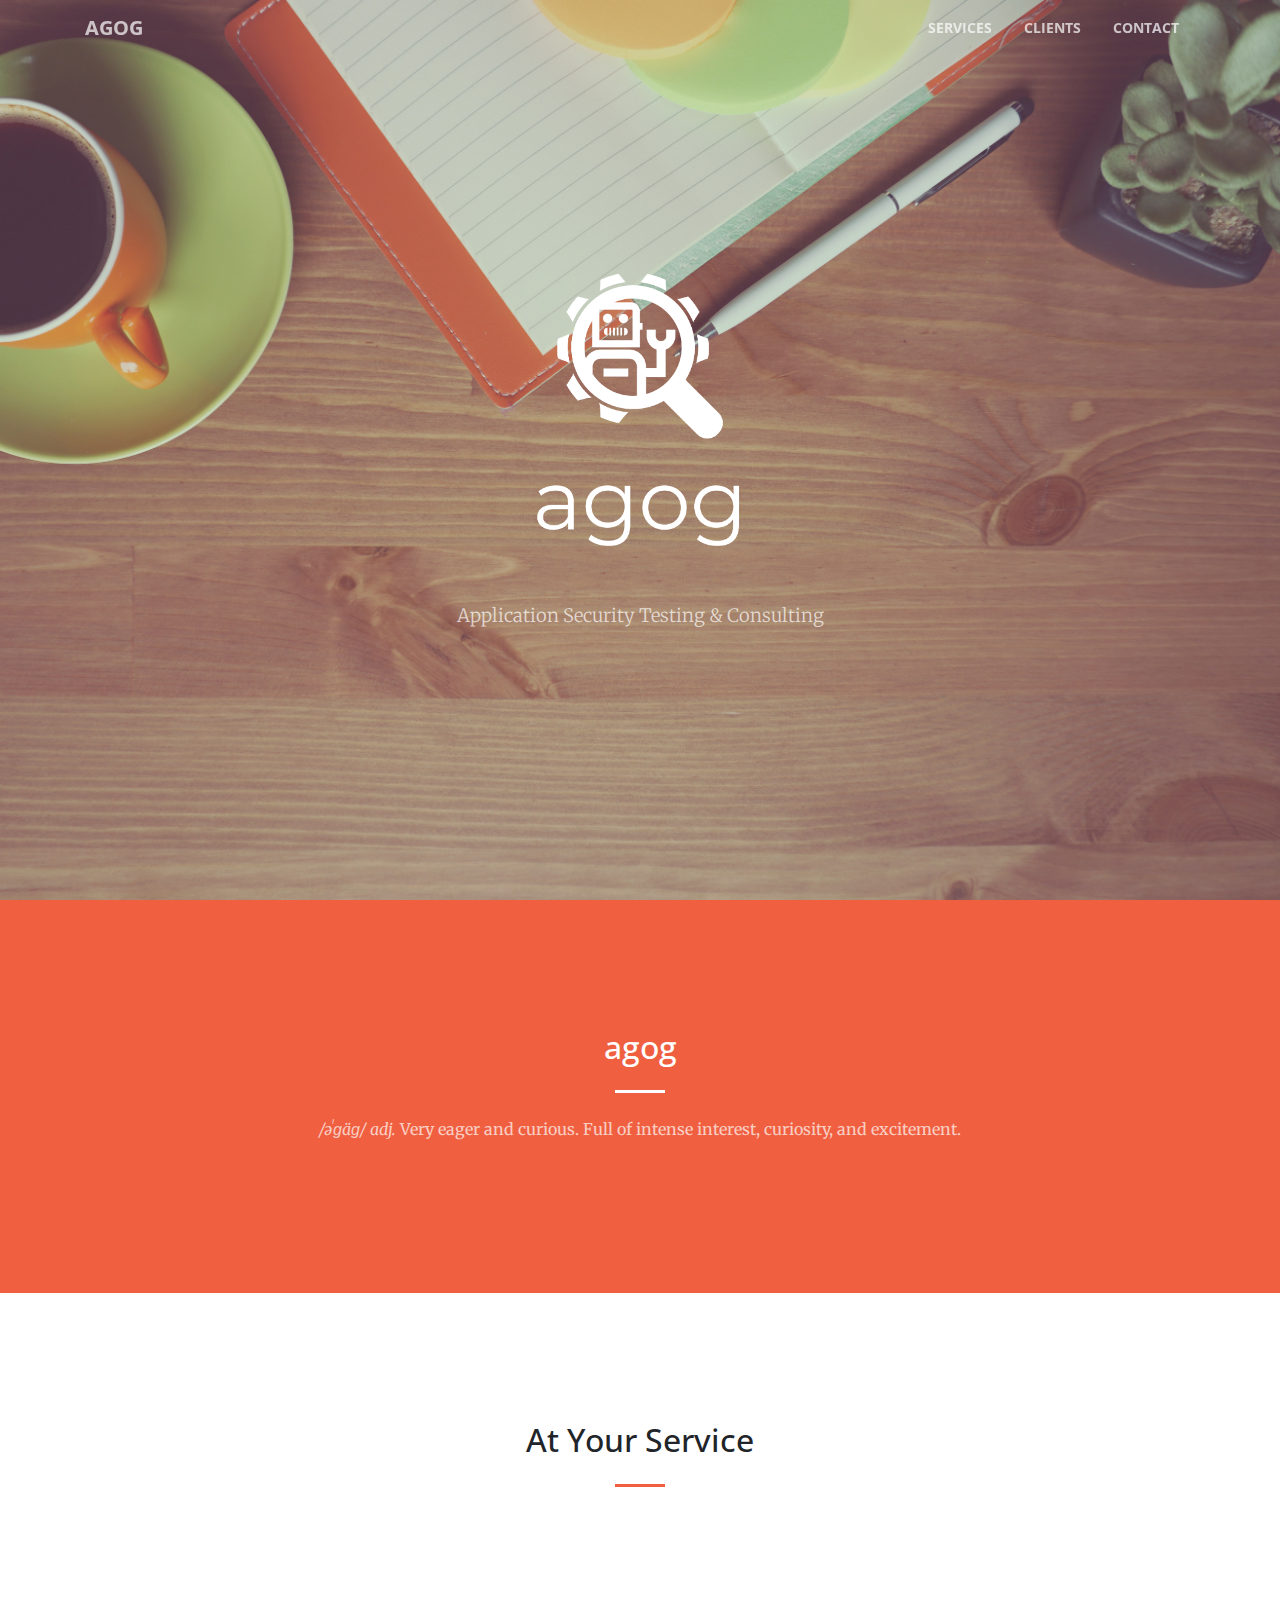
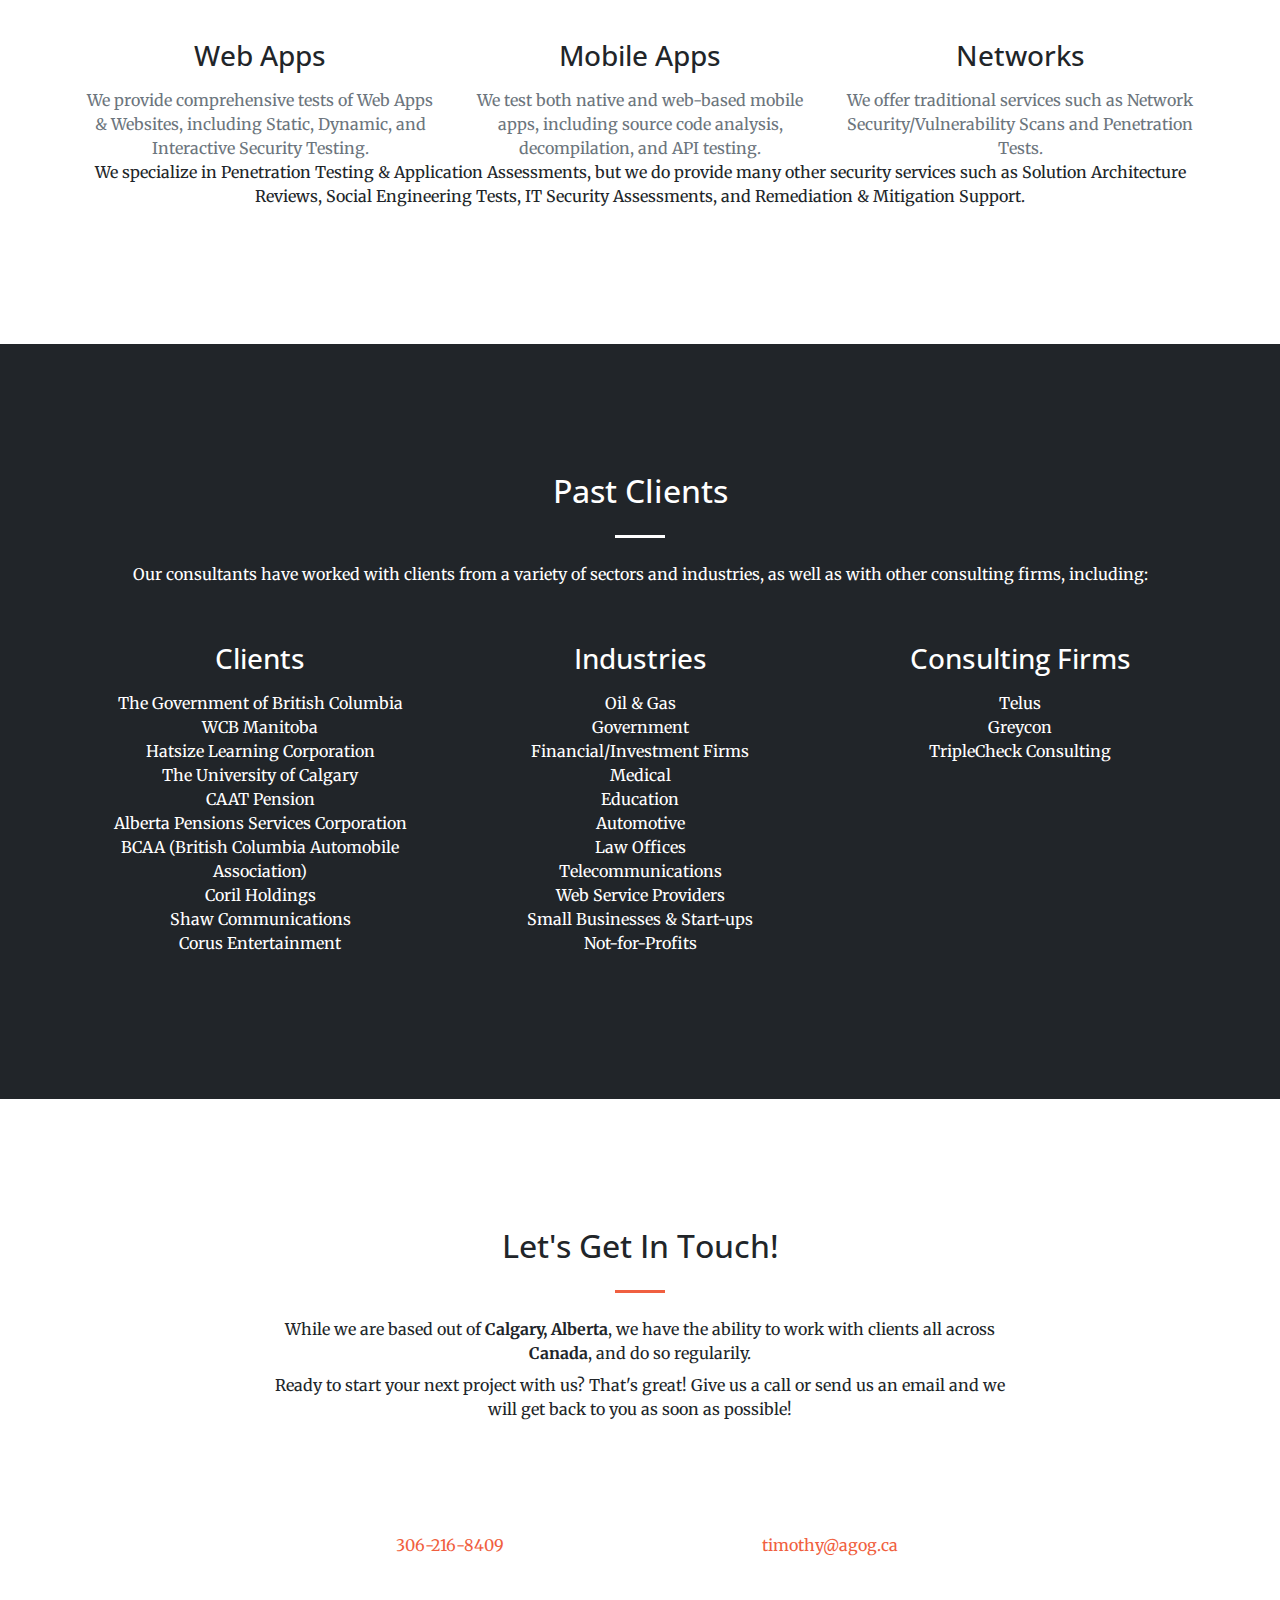
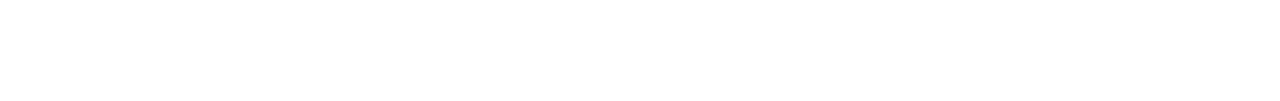
==== index.html @ 4bea2b8f "Update index.html" ====
<!DOCTYPE html>
<html lang="en">
  <head>
    <meta charset="utf-8">
    <meta name="viewport" content="width=device-width, initial-scale=1, shrink-to-fit=no">
    <meta name="description" content="agog - Security Testing & Consulting">
    <meta name="author" content="Timothy Watkins">
    <meta name="google-site-verification" content="BUBX3Mx7G_dtUzb-kzT_uL3wDgeRuoQn__0P6_VMaAI" />

    <link rel="alternate" href="http://www.agog.ca/" hreflang="en" />
	  
    <title>agog - Security Testing & Consulting</title>

    <!-- Bootstrap core CSS -->
    <link href="vendor/bootstrap/css/bootstrap.min.css" rel="stylesheet">

    <!-- Custom fonts for this template -->
    <link href="vendor/font-awesome/css/font-awesome.min.css" rel="stylesheet" type="text/css">
    <link href='https://fonts.googleapis.com/css?family=Open+Sans:300italic,400italic,600italic,700italic,800italic,400,300,600,700,800' rel='stylesheet' type='text/css'>
    <link href='https://fonts.googleapis.com/css?family=Merriweather:400,300,300italic,400italic,700,700italic,900,900italic' rel='stylesheet' type='text/css'>

    <!-- Plugin CSS -->
    <link href="vendor/magnific-popup/magnific-popup.css" rel="stylesheet">

    <!-- Custom styles for this template -->
    <link href="css/creative.min.css" rel="stylesheet">
  </head>

  <body id="page-top">
    <!-- Navigation -->
    <nav class="navbar navbar-expand-lg navbar-light fixed-top" id="mainNav">
      <div class="container">
        <a class="navbar-brand js-scroll-trigger" href="#page-top">agog</a>
        <button class="navbar-toggler navbar-toggler-right" type="button" data-toggle="collapse" data-target="#navbarResponsive" aria-controls="navbarResponsive" aria-expanded="false" aria-label="Toggle navigation">
          <span class="navbar-toggler-icon"></span>
        </button>
        <div class="collapse navbar-collapse" id="navbarResponsive">
          <ul class="navbar-nav ml-auto">
            <li class="nav-item">
              <a class="nav-link js-scroll-trigger" href="#services">Services</a>
            </li>
			<li class="nav-item">
              <a class="nav-link js-scroll-trigger" href="#clients">Clients</a>
            </li>
            <li class="nav-item">
              <a class="nav-link js-scroll-trigger" href="#contact">Contact</a>
            </li>
            <!--<li class="nav-item">
              <a class="nav-link js-scroll-trigger" href="clients.html">Clients</a>
            </li>
            <li class="nav-item">
              <a class="nav-link js-scroll-trigger" href="about.html">About Us</a>
            </li>
			<li class="nav-item">
              <a class="nav-link js-scroll-trigger" href="/blog">Blog</a>
            </li>-->
          </ul>
        </div>
      </div>
    </nav>

	<!-- Masthead -->
    <header class="masthead text-center text-white d-flex">
      <div class="container my-auto">
		<div class="row">
			<img class="logo" src="img/agog-logo-white.png" alt="logo"/>
		</div>
        <div class="row">
          <!--<div class="col-lg-10 mx-auto">
			<h1>
              <strong>agog</strong>
            </h1>
            <hr>
          </div>-->
          <div class="col-lg-8 mx-auto">
            <p class="text-faded mb-5">Application Security Testing & Consulting</p>
          </div>
        </div>
      </div>
    </header>

    <section class="bg-primary" id="what-we-are">
      <div class="container">
        <div class="row">
          <div class="col-lg-8 mx-auto text-center">
            <h2 class="section-heading text-white">agog</h2>
            <hr class="light my-4">
            <p class="text-faded mb-4"><span style="font-style: italic;">/&#x259;&#x2C8;&#x261;&#xE4;&#x261;/ adj.</span> Very eager and curious. Full of intense interest, curiosity, and excitement.</p>
          </div>
        </div>
      </div>
    </section>
	
	<!-- Services -->
    <section id="services">
      <div class="container">
        <div class="row">
          <div class="col-lg-12 text-center">
            <h2 class="section-heading">At Your Service</h2>
            <hr class="my-4">
          </div>
        </div>
      </div>
      <div class="container">
        <div class="row">
          <div class="col-lg-4 col-md-6 text-center">
            <div class="service-box mt-5 mx-auto">
              <i class="fa fa-4x fa-desktop text-primary mb-3 sr-icons"></i>
              <h3 class="mb-3">Web Apps</h3>
              <p class="text-muted mb-0">We provide comprehensive tests of Web Apps & Websites, including Static, Dynamic, and Interactive Security Testing.</p>
            </div>
          </div>
          <div class="col-lg-4 col-md-6 text-center">
            <div class="service-box mt-5 mx-auto">
              <i class="fa fa-4x fa-mobile text-primary mb-3 sr-icons"></i>
              <h3 class="mb-3">Mobile Apps</h3>
              <p class="text-muted mb-0">We test both native and web-based mobile apps, including source code analysis, decompilation, and API testing.</p>
            </div>
          </div>
          <div class="col-lg-4 col-md-6 text-center">
            <div class="service-box mt-5 mx-auto">
              <i class="fa fa-4x fa-globe text-primary mb-3 sr-icons"></i>
              <h3 class="mb-3">Networks</h3>
              <p class="text-muted mb-0">We offer traditional services such as Network Security/Vulnerability Scans and Penetration Tests.</p>
            </div>
          </div>
        </div>
      </div>
			<div class="container">
        <div class="row">
          <div class="col-lg-12 text-center">
            <p class="mb-2">
							We specialize in Penetration Testing & Application Assessments, but we do provide many other security services such as Solution Architecture Reviews, Social Engineering Tests, IT Security Assessments, and Remediation & Mitigation Support.
						</p>
          </div>
        </div>
      </div>
    </section>

    <section id="clients" class="bg-dark text-white">
			<div class="container">
        <div class="row">
          <div class="col-lg-12 text-center">
            <h2 class="section-heading text-white">Past Clients</h2>
            <hr class="light my-4">
						<p class="mb-2 text-white">Our consultants have worked with clients from a variety of sectors and industries, as well as with other consulting firms, including:</p>
          </div>
        </div>
      </div>
			<div class="container">
        <div class="row">
          <div class="col-lg-4 col-md-6 text-center">
            <div class="service-box mt-5 mx-auto">
              <h3 class="mb-3 text-center">Clients</h3>
							<ul class="list-unstyled">
								<li>The Government of British Columbia</li>
								<li>WCB Manitoba</li>
								<li>Hatsize Learning Corporation</li>
								<li>The University of Calgary</li>
								<li>CAAT Pension</li>
								<li>Alberta Pensions Services Corporation</li>
								<li>BCAA (British Columbia Automobile Association)</li>
								<li>Coril Holdings</li>
								<li>Shaw Communications</li>
								<li>Corus Entertainment</li>
							</ul>
            </div>
          </div>
          <div class="col-lg-4 col-md-6 text-center">
            <div class="service-box mt-5 mx-auto">
							<h3 class="mb-3 text-center">Industries</h3>
							<ul class="list-unstyled">
								<li>Oil & Gas</li>
								<li>Government</li>
								<li>Financial/Investment Firms</li>
								<li>Medical</li>
								<li>Education</li>
								<li>Automotive</li>
								<li>Law Offices</li>
								<li>Telecommunications</li>
								<li>Web Service Providers</li>
								<li>Small Businesses & Start-ups</li>
								<li>Not-for-Profits</li>
							</ul>
            </div>
          </div>
          <div class="col-lg-4 col-md-6 text-center">
            <div class="service-box mt-5 mx-auto">
              <h3 class="mb-3 text-center">Consulting Firms</h3>
							<ul class="list-unstyled">
								<li>Telus</li>
								<li>Greycon</li>
								<li>TripleCheck Consulting</li>
							</ul>
						</div>
          </div>
        </div>
      </div>
	<!--<div class="row mt-5">
		<div class="col-lg-4 col-md-6 text-center">
			<a href="https://www.campchestermere.com/" alt="camp chestermere website link"><img src="img/clients/camp-chestermere.png" alt="camp chestermere logo" class="client-logo" /></a>
		</div>
		<div class="col-lg-4 col-md-6 text-center">
			<a href="https://www.garylewisfilms.com/" alt="gary lewis films website link"><img src="img/clients/gary-lewis-films.png" alt="gary lewis films logo" class="client-logo" /></a>
		</div>
		<div class="col-lg-4 col-md-6 text-center">
			<a href="http://www.castlekingsidegames.com/" alt="castle kingside games website link"><img src="img/clients/castlekingsidegames.png" alt="castle kingside games logo" class="client-logo client-logo-bottom" /></a>
		</div>
	</div>-->
    </section>

    <section>
      <div class="container" id="contact">
        <div class="row">
          <div class="col-lg-8 mx-auto text-center">
            <h2 class="section-heading">Let's Get In Touch!</h2>
            <hr class="my-4">
            <p class="mb-2">While we are based out of <strong>Calgary, Alberta</strong>, we have the ability to work with clients all across <strong>Canada</strong>, and do so regularily.</p>
            <p class="mb-5">Ready to start your next project with us? That's great! Give us a call or send us an email and we will get back to you as soon as possible!</p>
          </div>
        </div>
        <div class="row">
          <div class="col-lg-4 ml-auto text-center">
            <i class="fa fa-phone fa-3x mb-3 sr-contact"></i>
            <p><a href="tel:+13062168409">306-216-8409</a></p>
          </div>
          <div class="col-lg-4 mr-auto text-center">
            <i class="fa fa-envelope-o fa-3x mb-3 sr-contact"></i>
            <p>
              <a href="mailto:timothy@agog.ca">timothy@agog.ca</a>
            </p>
          </div>
        </div>
      </div>
    </section>

	<!--
	<section class="bg-primary" id="footer">
      <div class="container">
        <div class="row">
          <div class="col-lg-8 mx-auto text-center">
            <h2 class="section-heading text-white">some footer</h2>
            <hr class="light my-4">
            <p class="text-faded mb-4">social links? etc?</p>
          </div>
        </div>
      </div>
    </section>
	-->
	
    <!-- Bootstrap core JavaScript -->
    <script src="vendor/jquery/jquery.min.js"></script>
    <script src="vendor/bootstrap/js/bootstrap.bundle.min.js"></script>

    <!-- Plugin JavaScript -->
    <script src="vendor/jquery-easing/jquery.easing.min.js"></script>
    <script src="vendor/scrollreveal/scrollreveal.min.js"></script>
    <script src="vendor/magnific-popup/jquery.magnific-popup.min.js"></script>

    <!-- Custom scripts for this template -->
    <script src="js/creative.min.js"></script>
	<script src="js/nedry.min.js"></script>
  </body>

</html>
---- css/creative.min.css ----
body,html{width:100%;height:100%}body{font-family:Merriweather,'Helvetica Neue',Arial,sans-serif}hr{max-width:50px;border-width:3px;border-color:#f05f40}hr.light{border-color:#fff}a{color:#f05f40;-webkit-transition:all .2s;-moz-transition:all .2s;transition:all .2s}a:hover{color:#f05f40}h1,h2,h3,h4,h5,h6{font-family:'Open Sans','Helvetica Neue',Arial,sans-serif}.bg-primary{background-color:#f05f40!important}.bg-dark{background-color:#212529!important}.text-faded{color:rgba(255,255,255,.7)}section{padding:8rem 0}.section-heading{margin-top:0}::-moz-selection{color:#fff;background:#212529;text-shadow:none}::selection{color:#fff;background:#212529;text-shadow:none}img::selection{color:#fff;background:0 0}img::-moz-selection{color:#fff;background:0 0}#mainNav{border-bottom:1px solid rgba(33,37,41,.1);background-color:#fff;font-family:'Open Sans','Helvetica Neue',Arial,sans-serif;-webkit-transition:all .2s;-moz-transition:all .2s;transition:all .2s}#mainNav .navbar-brand{font-weight:700;text-transform:uppercase;color:#f05f40;font-family:'Open Sans','Helvetica Neue',Arial,sans-serif}#mainNav .navbar-brand:focus,#mainNav .navbar-brand:hover{color:#f05f40}#mainNav .navbar-nav>li.nav-item>a.nav-link,#mainNav .navbar-nav>li.nav-item>a.nav-link:focus{font-size:.9rem;font-weight:700;text-transform:uppercase;color:#212529}#mainNav .navbar-nav>li.nav-item>a.nav-link:focus:hover,#mainNav .navbar-nav>li.nav-item>a.nav-link:hover{color:#f05f40}#mainNav .navbar-nav>li.nav-item>a.nav-link.active,#mainNav .navbar-nav>li.nav-item>a.nav-link:focus.active{color:#f05f40!important;background-color:transparent}#mainNav .navbar-nav>li.nav-item>a.nav-link.active:hover,#mainNav .navbar-nav>li.nav-item>a.nav-link:focus.active:hover{background-color:transparent}@media (min-width:992px){#mainNav{border-color:transparent;background-color:transparent}#mainNav .navbar-brand{color:rgba(255,255,255,.7)}#mainNav .navbar-brand:focus,#mainNav .navbar-brand:hover{color:#fff}#mainNav .navbar-nav>li.nav-item>a.nav-link{padding:.5rem 1rem}#mainNav .navbar-nav>li.nav-item>a.nav-link,#mainNav .navbar-nav>li.nav-item>a.nav-link:focus{color:rgba(255,255,255,.7)}#mainNav .navbar-nav>li.nav-item>a.nav-link:focus:hover,#mainNav .navbar-nav>li.nav-item>a.nav-link:hover{color:#fff}#mainNav.navbar-shrink{border-bottom:1px solid rgba(33,37,41,.1);background-color:#fff}#mainNav.navbar-shrink .navbar-brand{color:#f05f40}#mainNav.navbar-shrink .navbar-brand:focus,#mainNav.navbar-shrink .navbar-brand:hover{color:#f05f40}#mainNav.navbar-shrink .navbar-nav>li.nav-item>a.nav-link,#mainNav.navbar-shrink .navbar-nav>li.nav-item>a.nav-link:focus{color:#212529}#mainNav.navbar-shrink .navbar-nav>li.nav-item>a.nav-link:focus:hover,#mainNav.navbar-shrink .navbar-nav>li.nav-item>a.nav-link:hover{color:#f05f40}}header.masthead{padding-top:10rem;padding-bottom:calc(10rem - 56px);background-image:url(../img/background.jpg);background-position:center center;-webkit-background-size:cover;-moz-background-size:cover;-o-background-size:cover;background-size:cover}header.masthead hr{margin-top:30px;margin-bottom:30px}header.masthead h1{font-size:2rem}header.masthead p{font-weight:300}@media (min-width:768px){header.masthead p{font-size:1.15rem}}@media (min-width:992px){header.masthead{height:100vh;min-height:650px;padding-top:0;padding-bottom:0}header.masthead h1{font-size:3rem}}@media (min-width:1200px){header.masthead h1{font-size:4rem}}.service-box{max-width:400px}.portfolio-box{position:relative;display:block;max-width:650px;margin:0 auto}.portfolio-box .portfolio-box-caption{position:absolute;bottom:0;display:block;width:100%;height:100%;text-align:center;opacity:0;color:#fff;background:rgba(240,95,64,.9);-webkit-transition:all .2s;-moz-transition:all .2s;transition:all .2s}.portfolio-box .portfolio-box-caption .portfolio-box-caption-content{position:absolute;top:50%;width:100%;transform:translateY(-50%);text-align:center}.portfolio-box .portfolio-box-caption .portfolio-box-caption-content .project-category,.portfolio-box .portfolio-box-caption .portfolio-box-caption-content .project-name{padding:0 15px;font-family:'Open Sans','Helvetica Neue',Arial,sans-serif}.portfolio-box .portfolio-box-caption .portfolio-box-caption-content .project-category{font-size:14px;font-weight:600;text-transform:uppercase}.portfolio-box .portfolio-box-caption .portfolio-box-caption-content .project-name{font-size:18px}.portfolio-box:hover .portfolio-box-caption{opacity:1}.portfolio-box:focus{outline:0}@media (min-width:768px){.portfolio-box .portfolio-box-caption .portfolio-box-caption-content .project-category{font-size:16px}.portfolio-box .portfolio-box-caption .portfolio-box-caption-content .project-name{font-size:22px}}.text-primary{color:#f05f40!important}.btn{font-weight:700;text-transform:uppercase;border:none;border-radius:300px;font-family:'Open Sans','Helvetica Neue',Arial,sans-serif}.btn-xl{padding:1rem 2rem}.btn-primary{background-color:#f05f40;border-color:#f05f40}.btn-primary:active,.btn-primary:focus,.btn-primary:hover{color:#fff;background-color:#ee4b28!important}.btn-primary:active,.btn-primary:focus{box-shadow:0 0 0 .2rem rgba(240,95,64,.5)!important}header img.logo{display:block;margin:0 auto;height:40vh;}@media (min-width:992px){header img.logo{min-height:380px;}}a.white-title {color:#ffffff;}a.white-title:hover{color:#ffffff;}.client-logo{width:90%;margin-bottom:1.5em;}.client-logo-bottom{margin-bottom:0;}.client-title{margin-bottom:1em;}
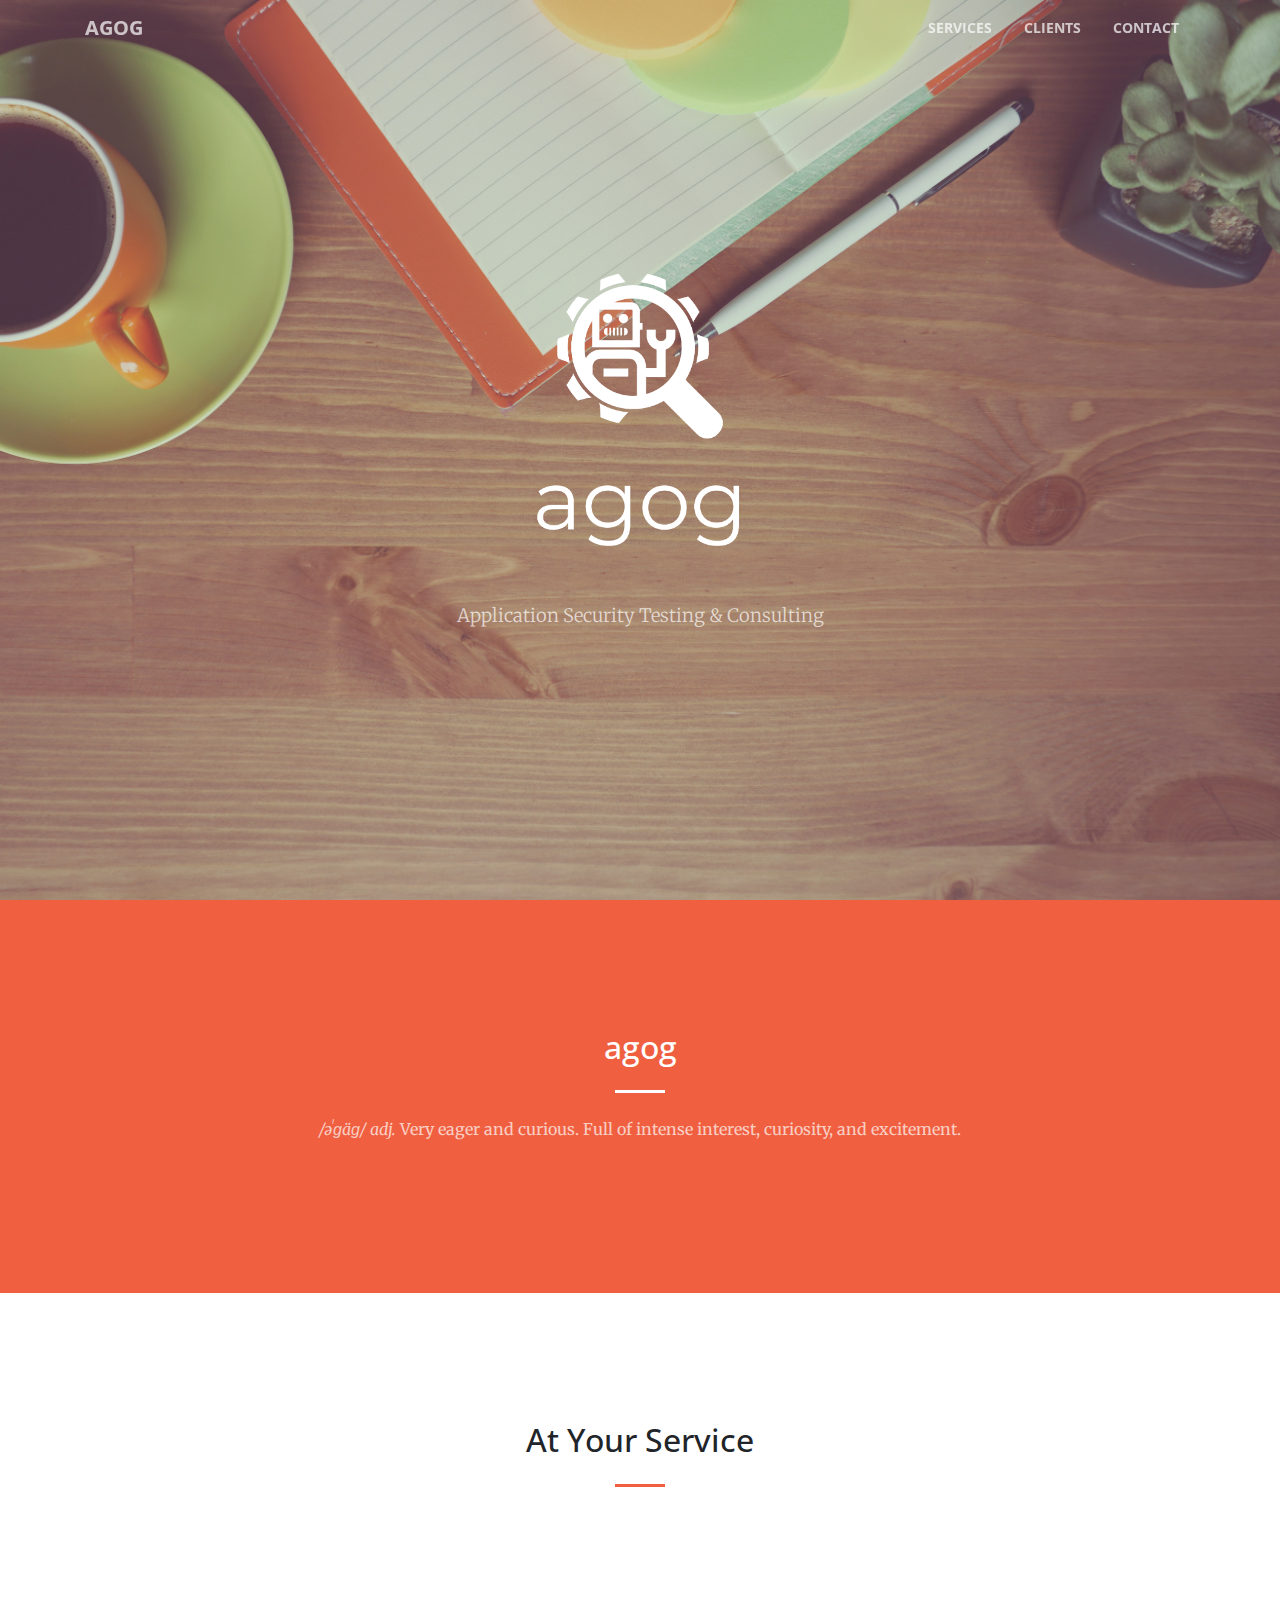
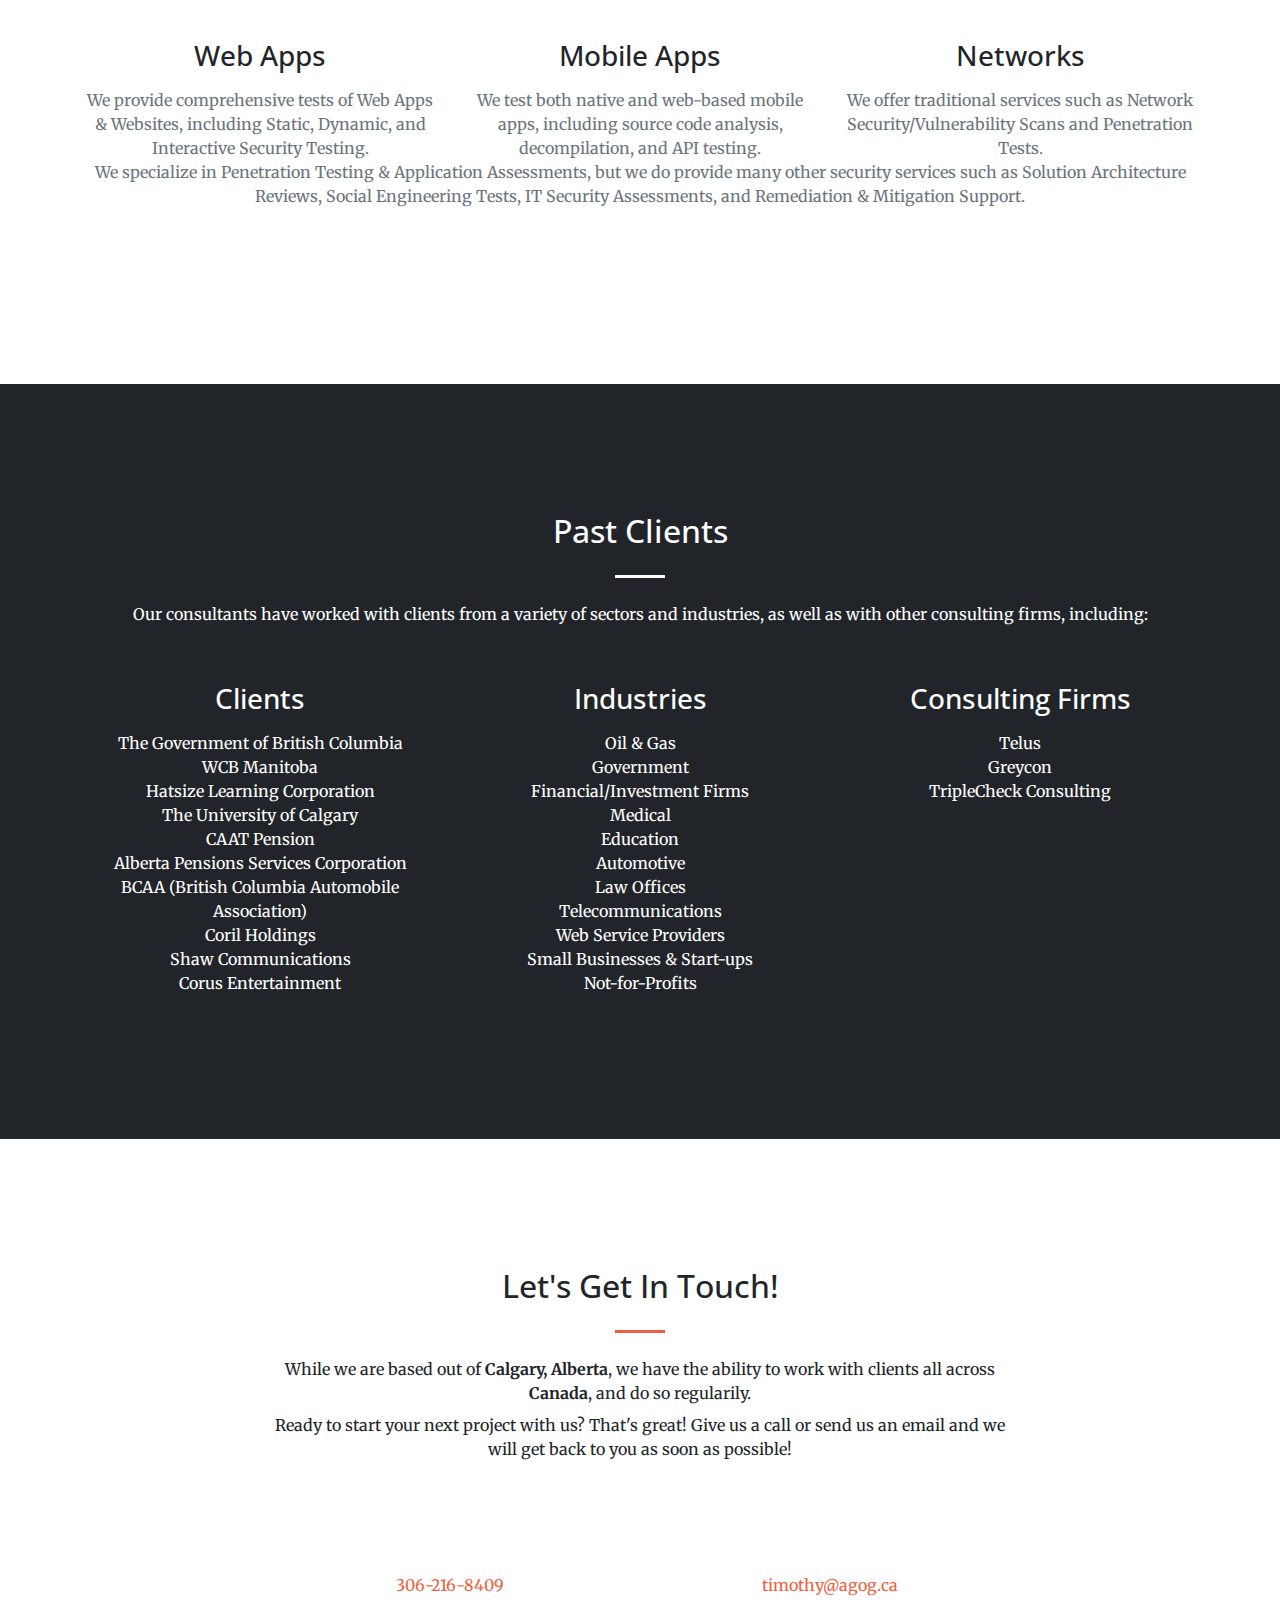
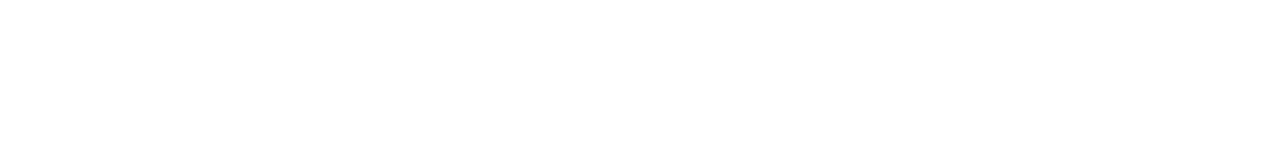
==== commit 2ae2f3f3: "Update index.html" ====
--- a/index.html
+++ b/index.html
@@ -129,7 +129,7 @@
 			<div class="container">
         <div class="row">
           <div class="col-lg-12 text-center">
-            <p class="mb-2">
+            <p class="mb-5 text-muted">
 							We specialize in Penetration Testing & Application Assessments, but we do provide many other security services such as Solution Architecture Reviews, Social Engineering Tests, IT Security Assessments, and Remediation & Mitigation Support.
 						</p>
           </div>
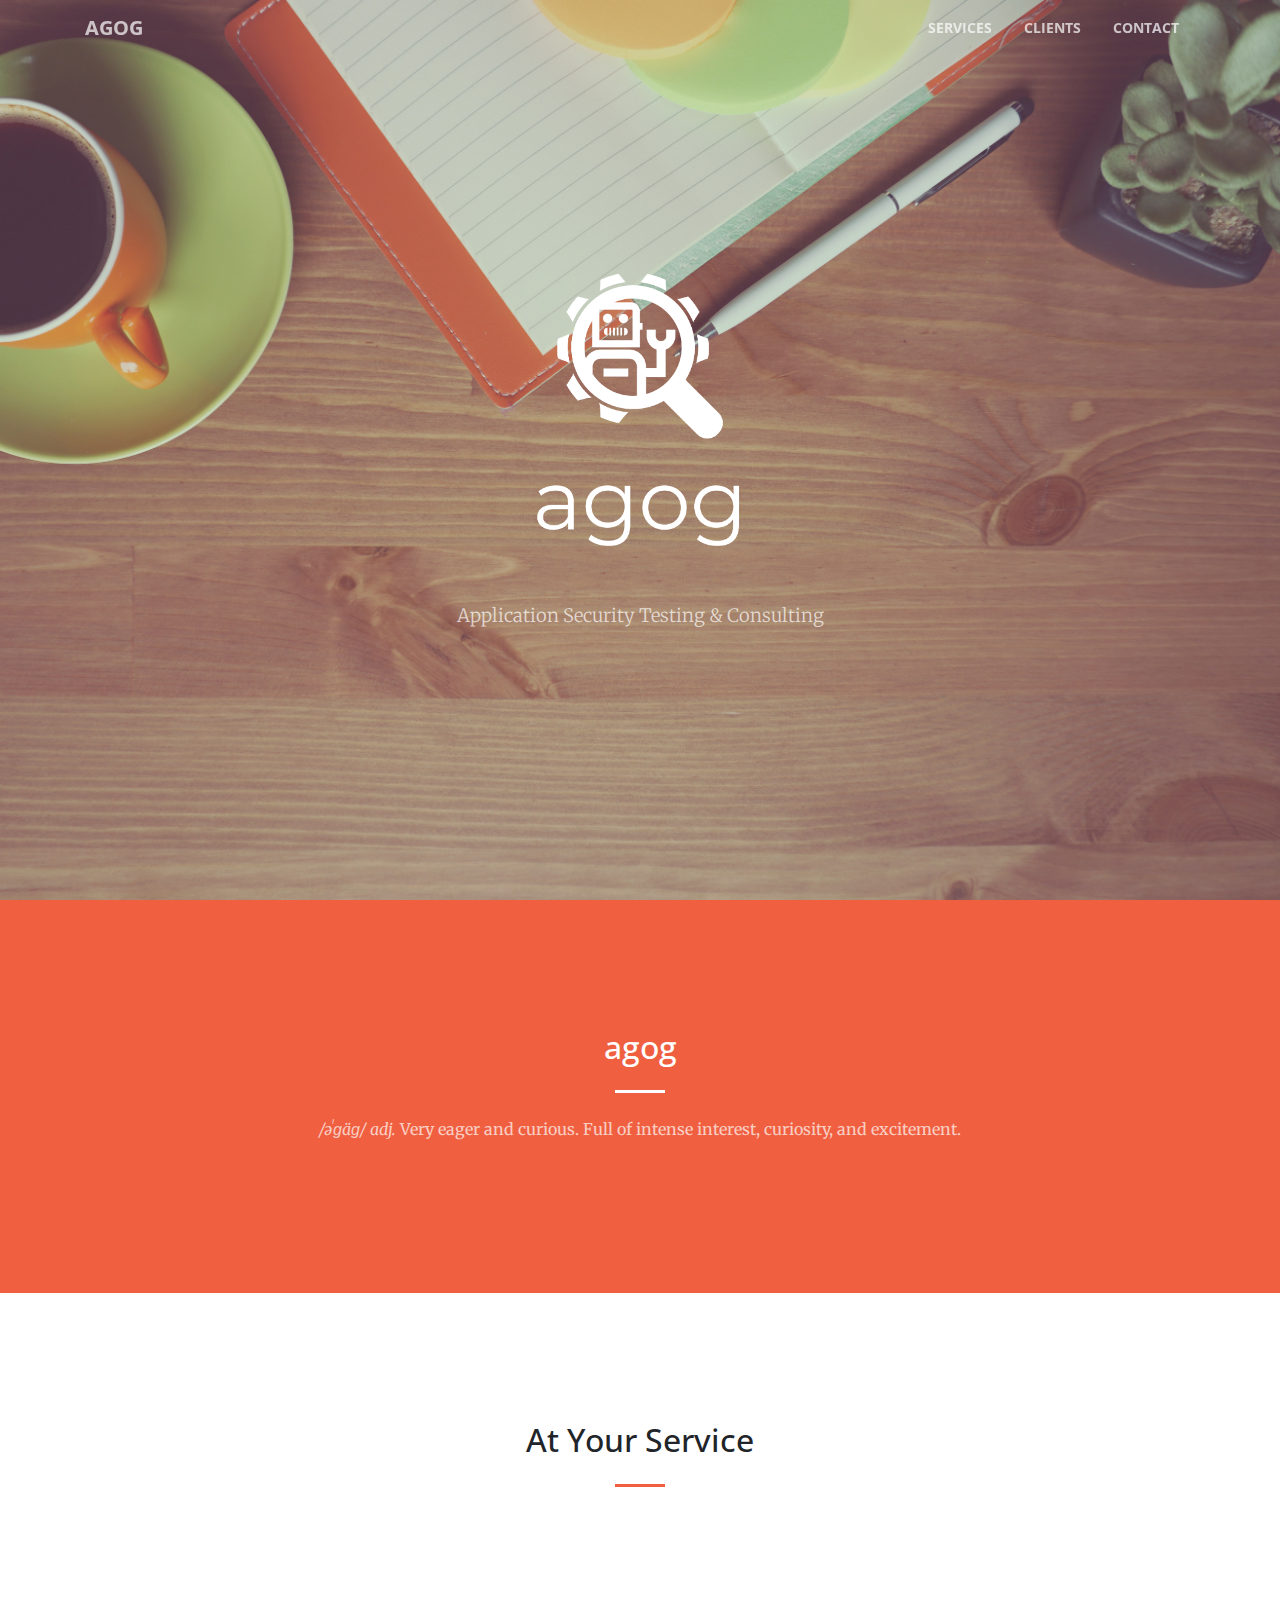
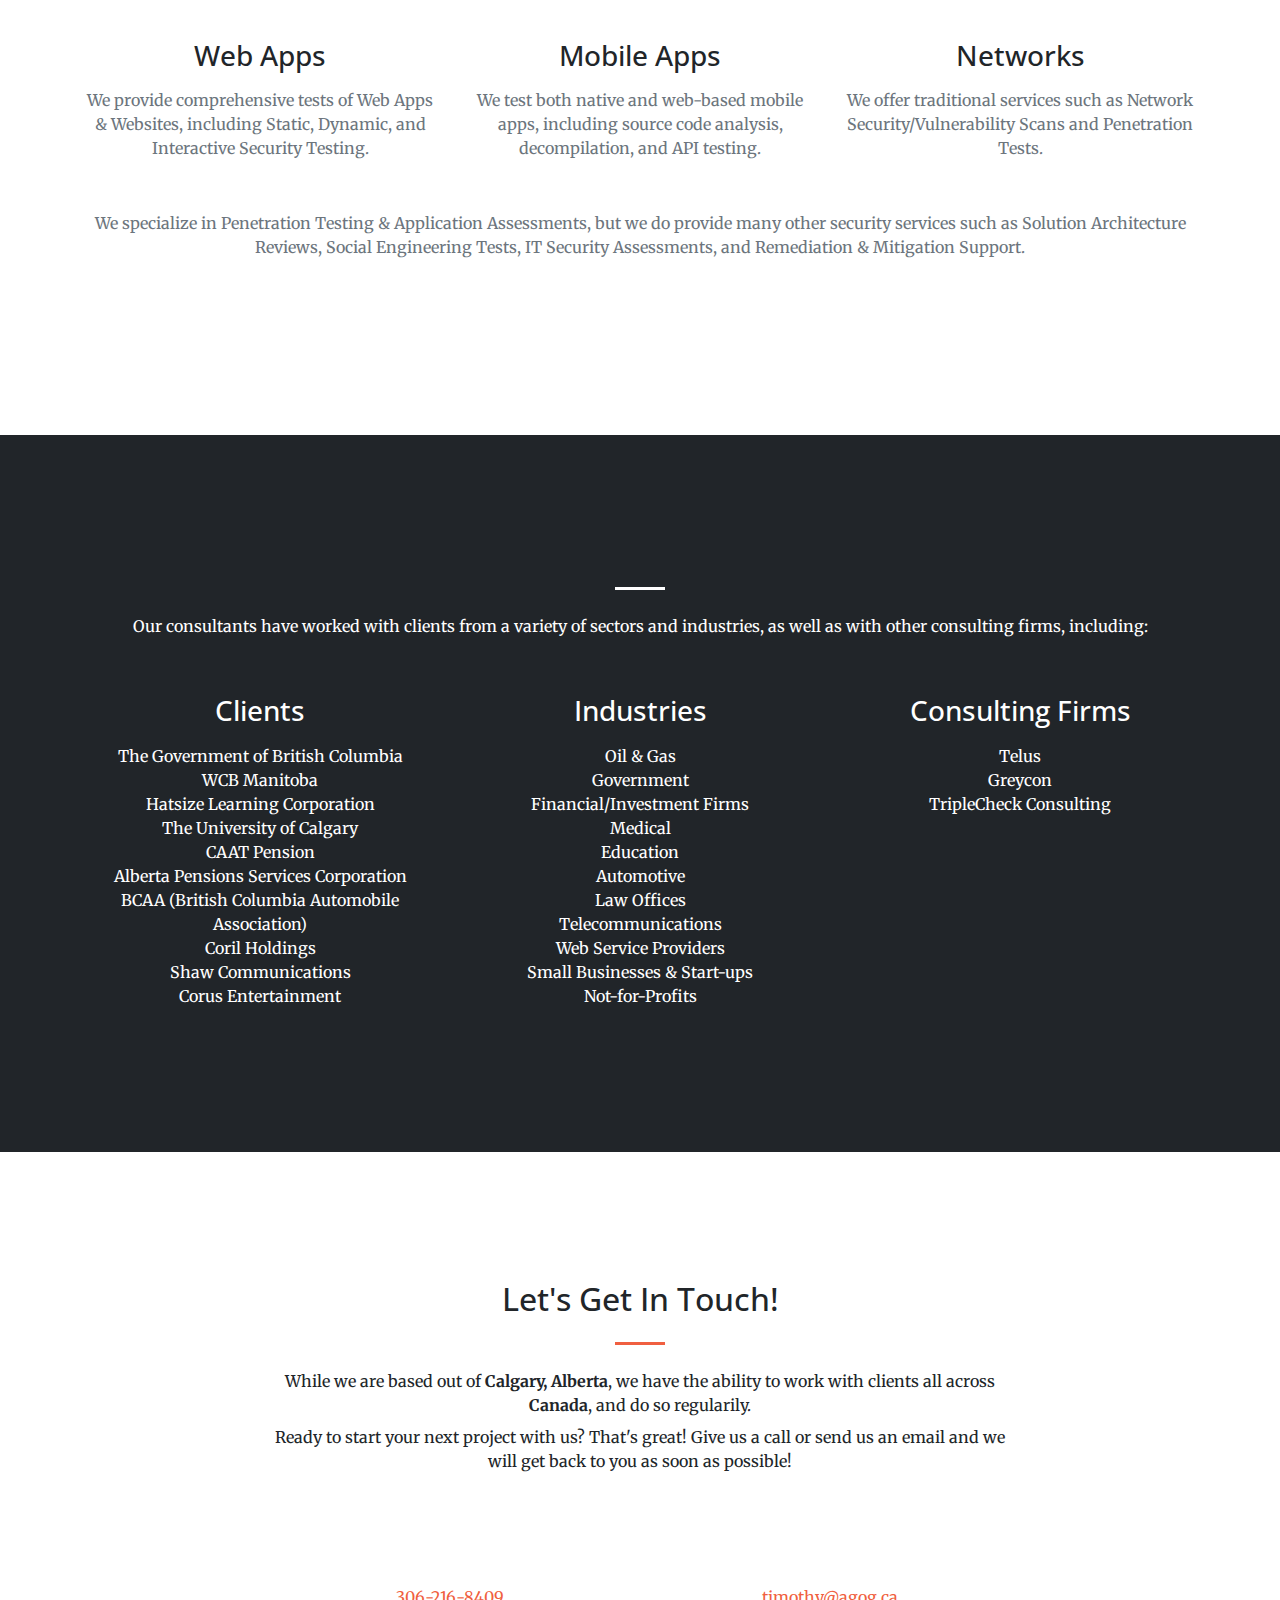
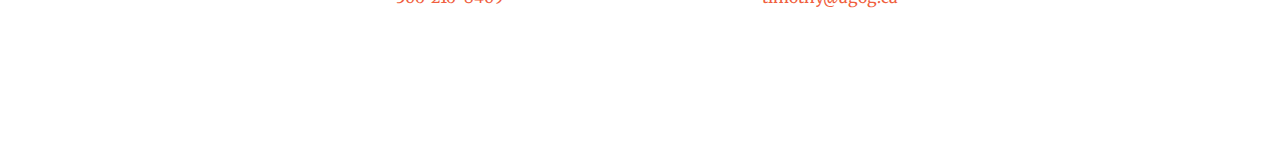
==== commit a7eb9dda: "Update index.html" ====
--- a/index.html
+++ b/index.html
@@ -129,6 +129,7 @@
 			<div class="container">
         <div class="row">
           <div class="col-lg-12 text-center">
+            <hr class="light my-4">
             <p class="mb-5 text-muted">
 							We specialize in Penetration Testing & Application Assessments, but we do provide many other security services such as Solution Architecture Reviews, Social Engineering Tests, IT Security Assessments, and Remediation & Mitigation Support.
 						</p>
@@ -140,8 +141,7 @@
     <section id="clients" class="bg-dark text-white">
 			<div class="container">
         <div class="row">
-          <div class="col-lg-12 text-center">
-            <h2 class="section-heading text-white">Past Clients</h2>
+          <div class="col-lg-12 mt-8 text-center">
             <hr class="light my-4">
 						<p class="mb-2 text-white">Our consultants have worked with clients from a variety of sectors and industries, as well as with other consulting firms, including:</p>
           </div>
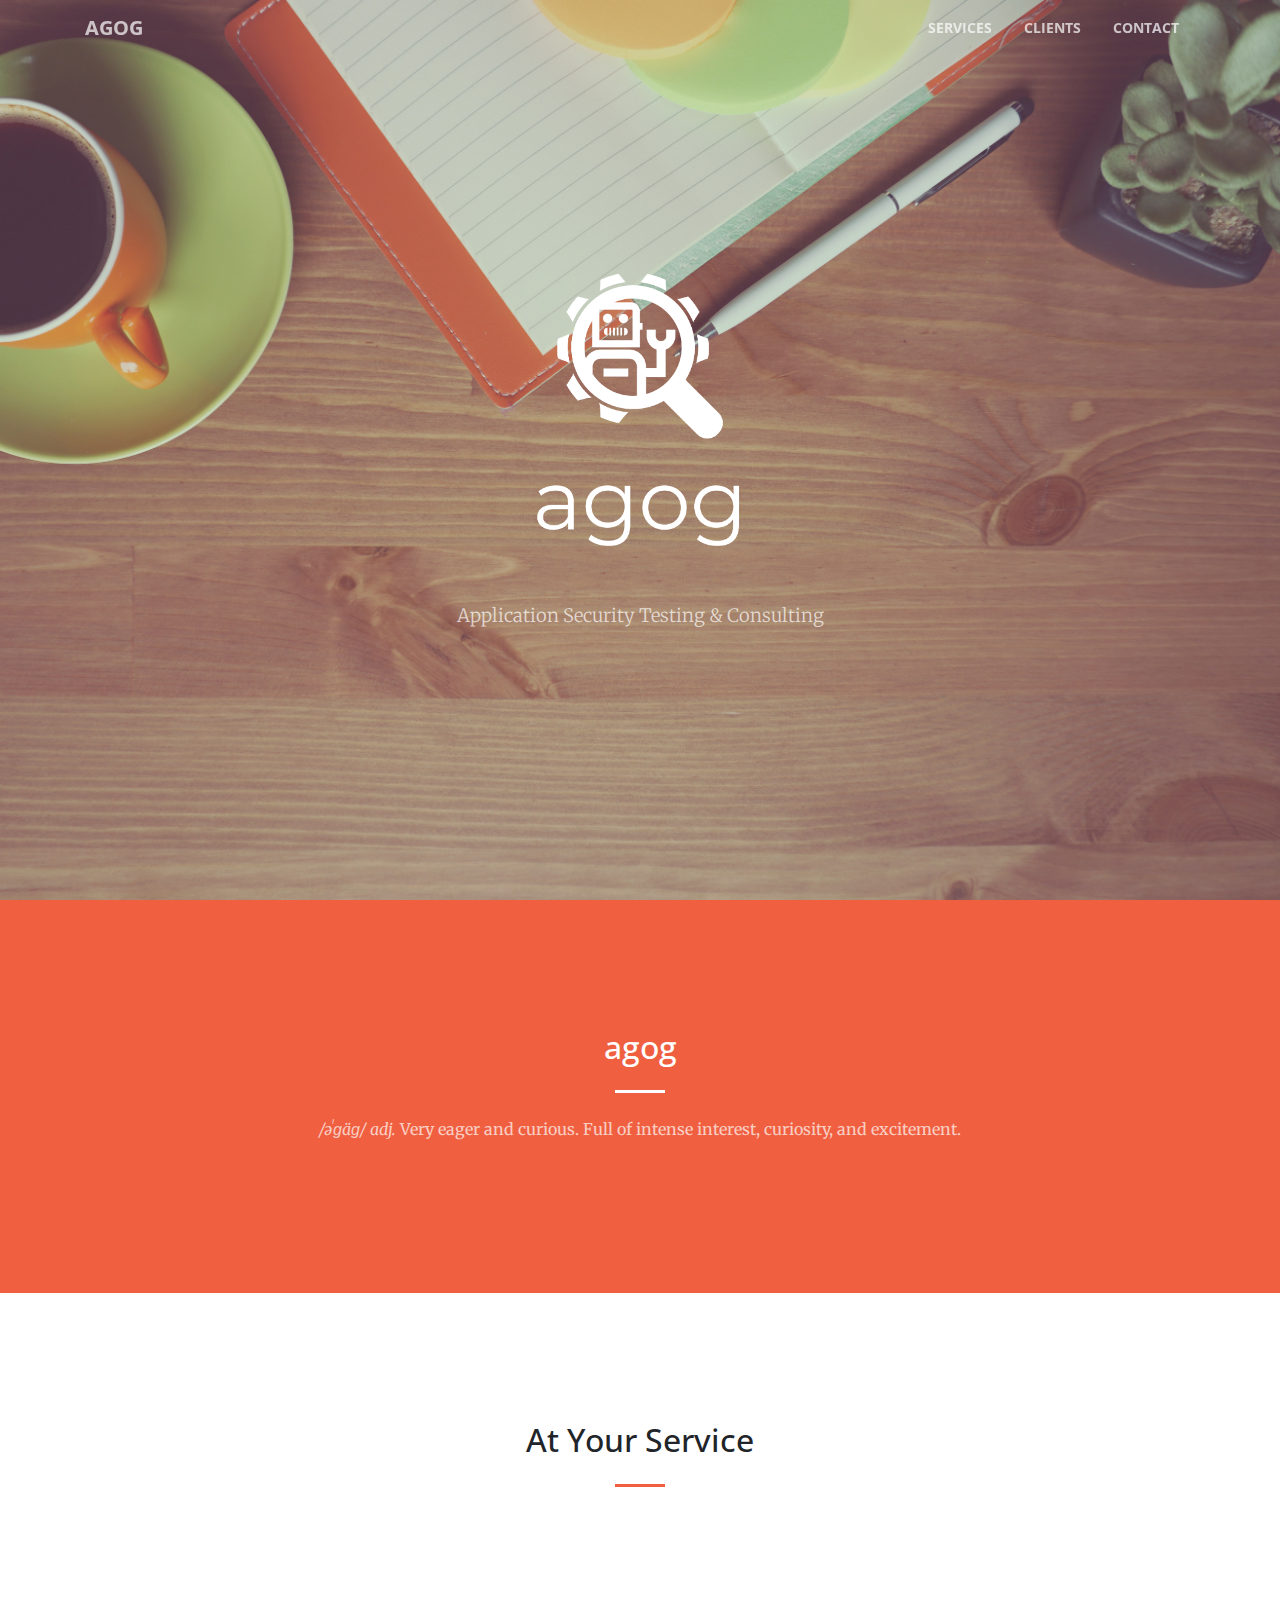
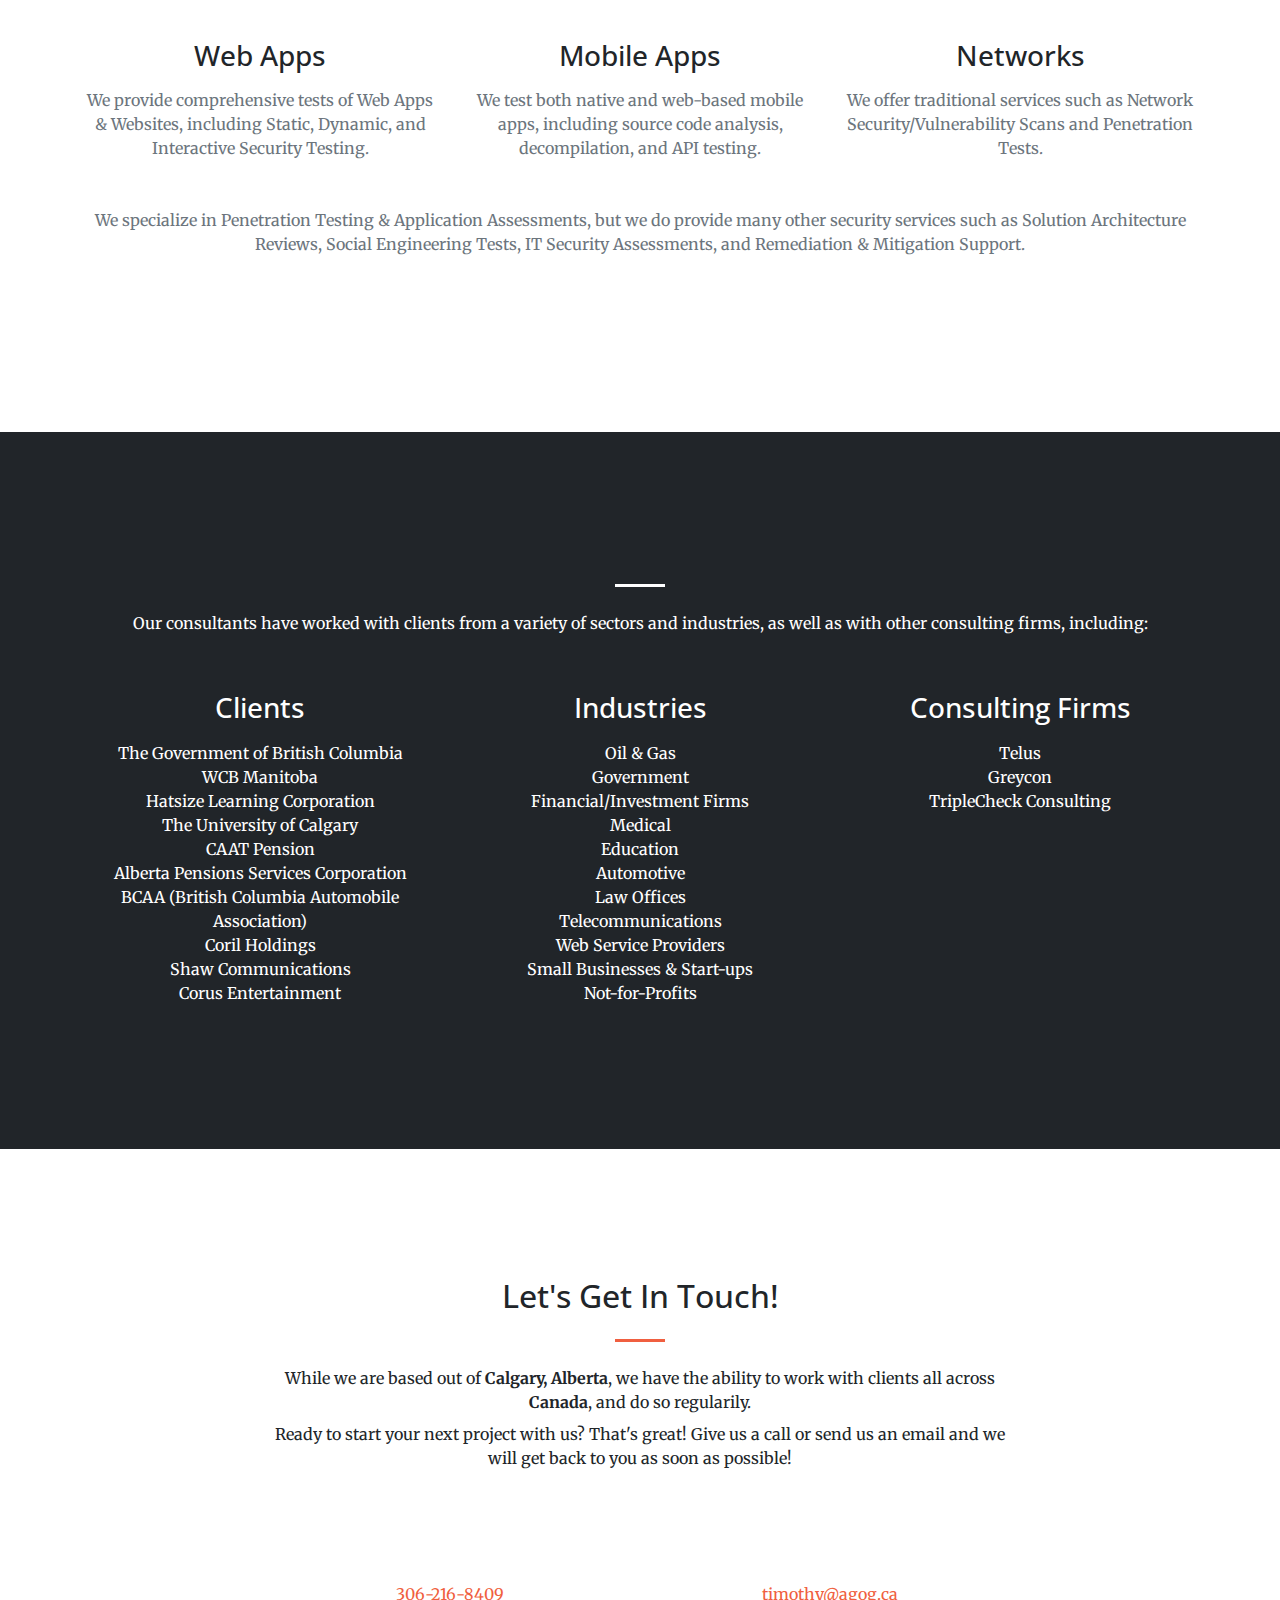
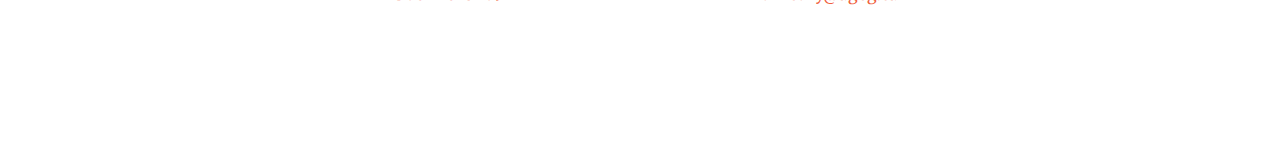
==== commit 8ec2e7f8: "Update index.html" ====
--- a/index.html
+++ b/index.html
@@ -129,8 +129,7 @@
 			<div class="container">
         <div class="row">
           <div class="col-lg-12 text-center">
-            <hr class="light my-4">
-            <p class="mb-5 text-muted">
+            <p class="mb-5 text-muted mt-5 ">
 							We specialize in Penetration Testing & Application Assessments, but we do provide many other security services such as Solution Architecture Reviews, Social Engineering Tests, IT Security Assessments, and Remediation & Mitigation Support.
 						</p>
           </div>
@@ -141,7 +140,7 @@
     <section id="clients" class="bg-dark text-white">
 			<div class="container">
         <div class="row">
-          <div class="col-lg-12 mt-8 text-center">
+          <div class="col-lg-12 text-center">
             <hr class="light my-4">
 						<p class="mb-2 text-white">Our consultants have worked with clients from a variety of sectors and industries, as well as with other consulting firms, including:</p>
           </div>
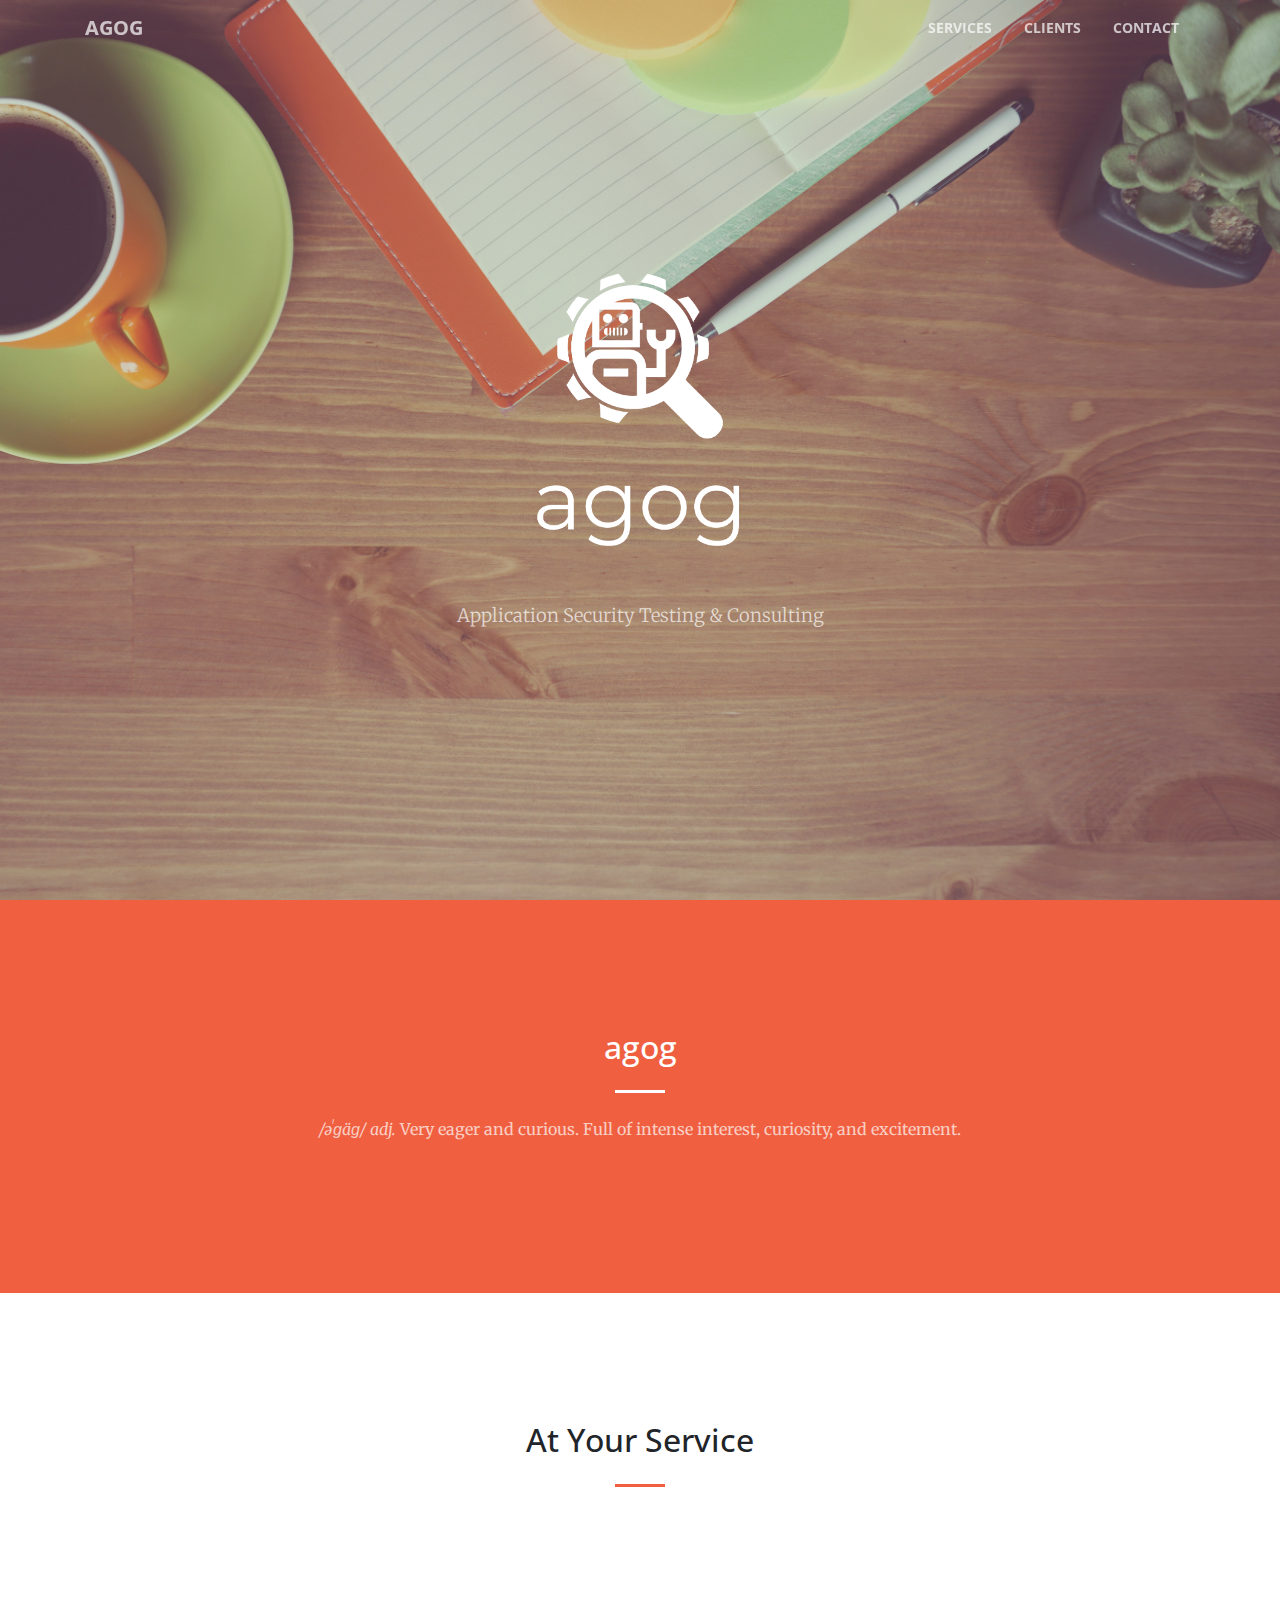
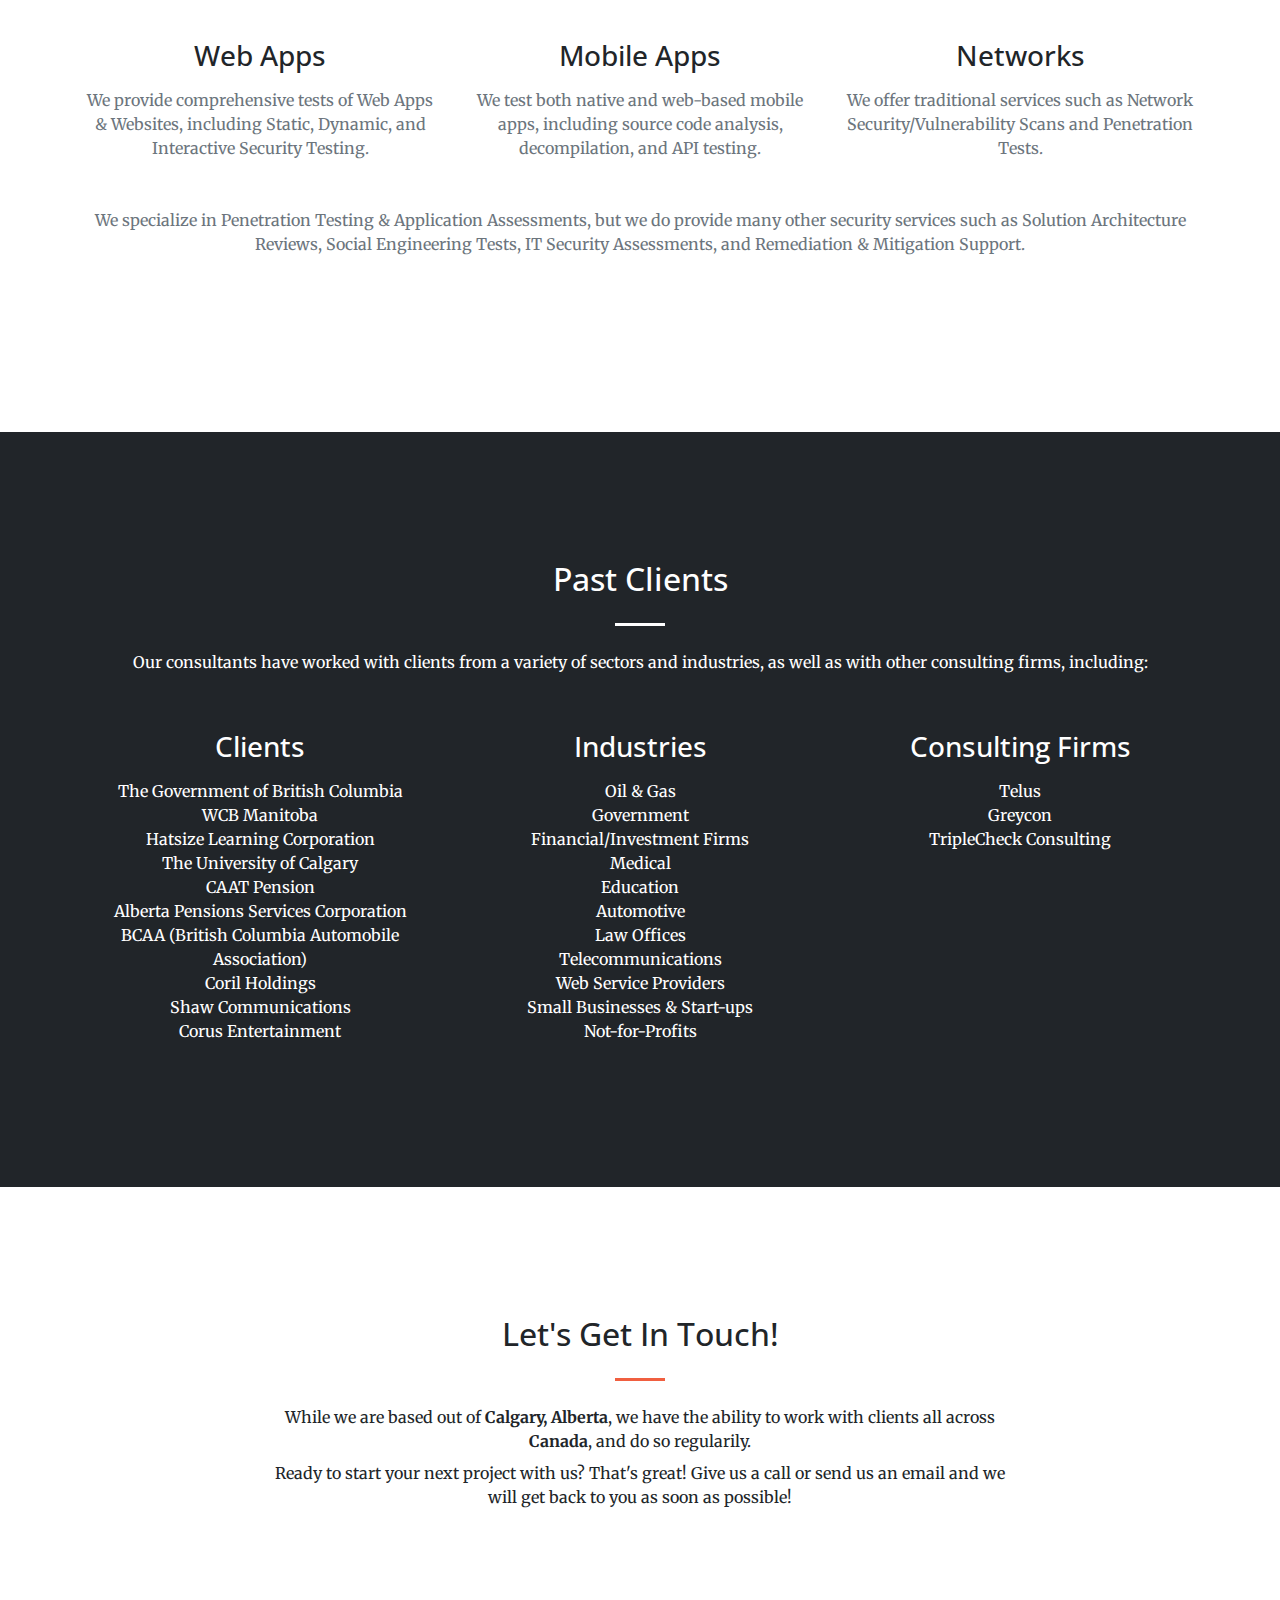
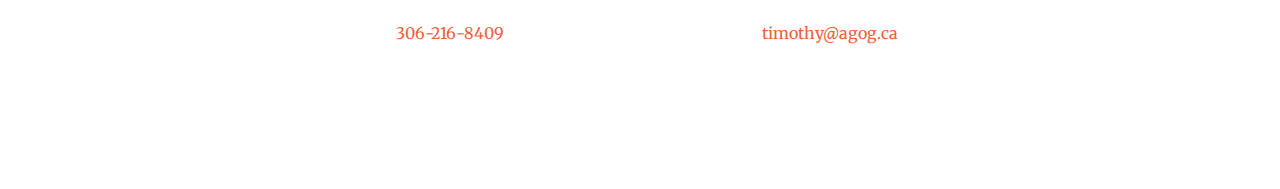
==== commit 8114ffa6: "Update index.html" ====
--- a/index.html
+++ b/index.html
@@ -141,6 +141,7 @@
 			<div class="container">
         <div class="row">
           <div class="col-lg-12 text-center">
+		              <h2 class="section-heading text-white">Past Clients</h2>	
             <hr class="light my-4">
 						<p class="mb-2 text-white">Our consultants have worked with clients from a variety of sectors and industries, as well as with other consulting firms, including:</p>
           </div>
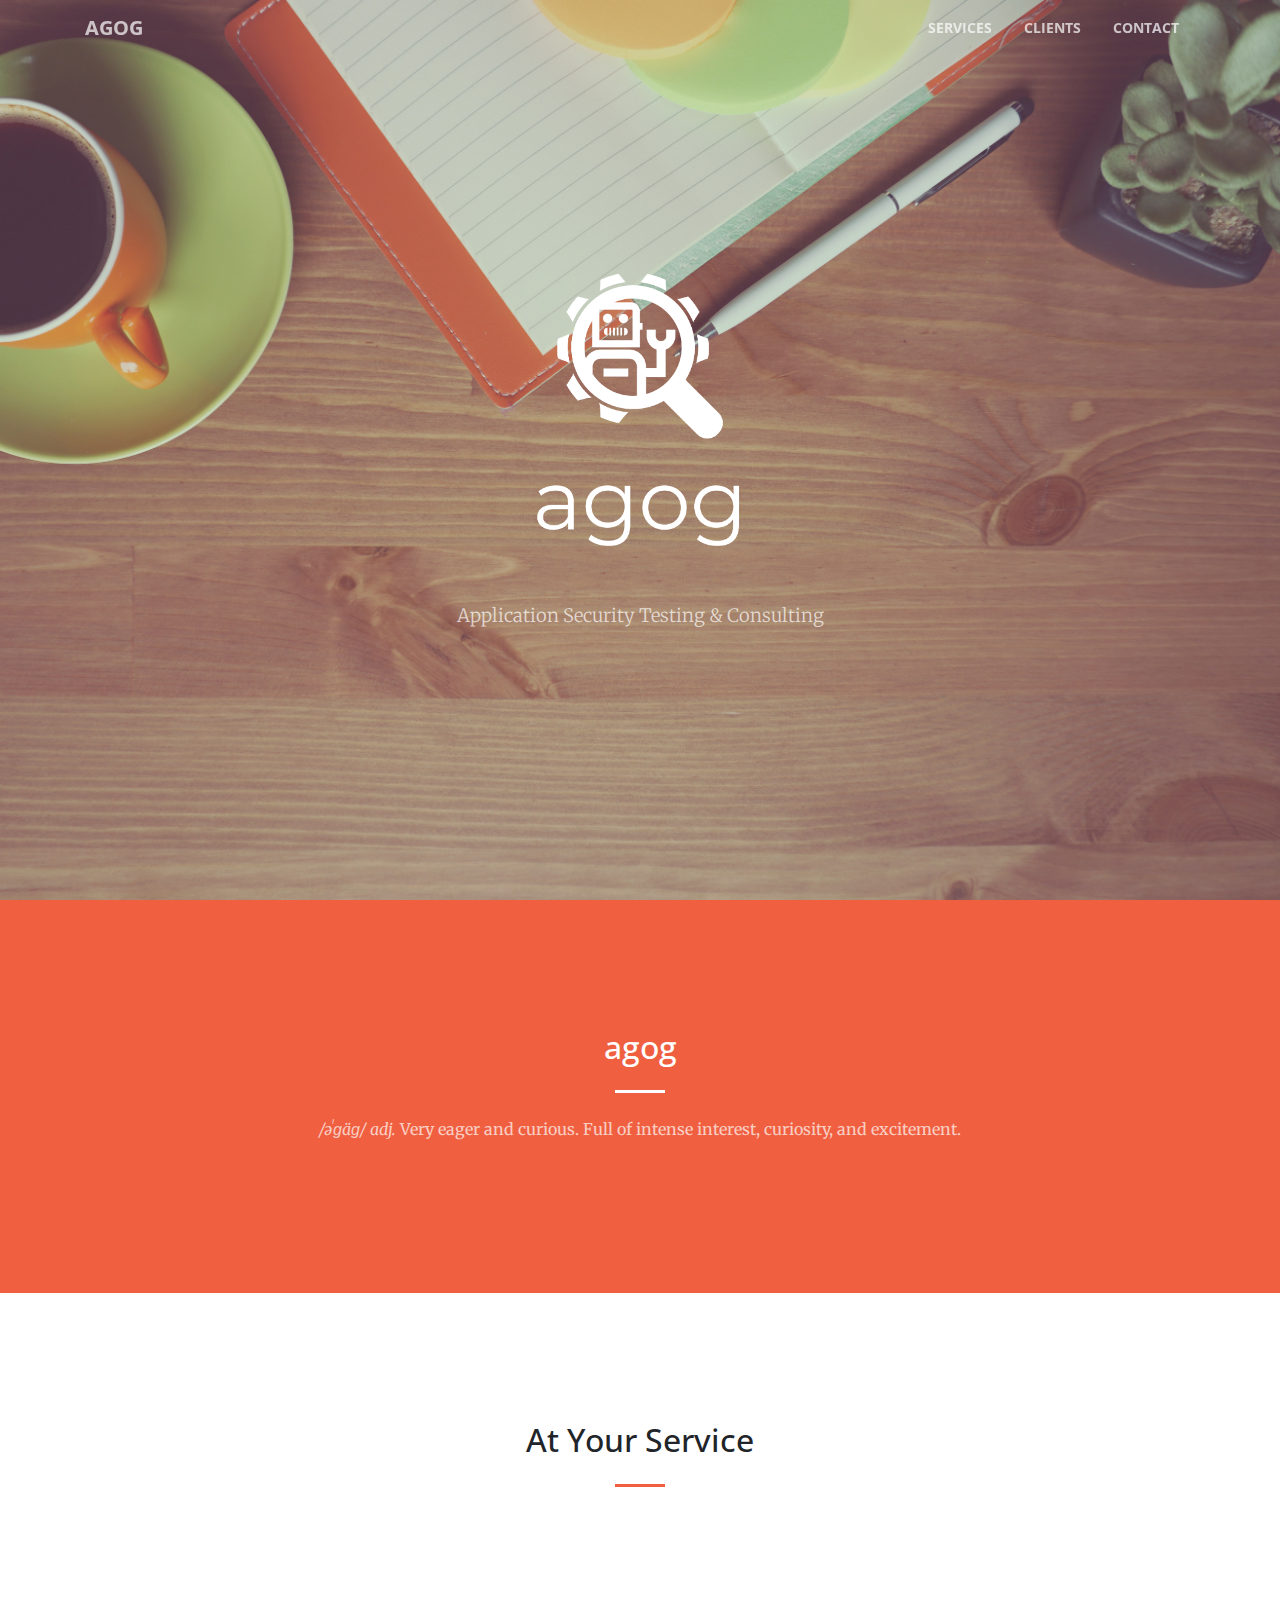
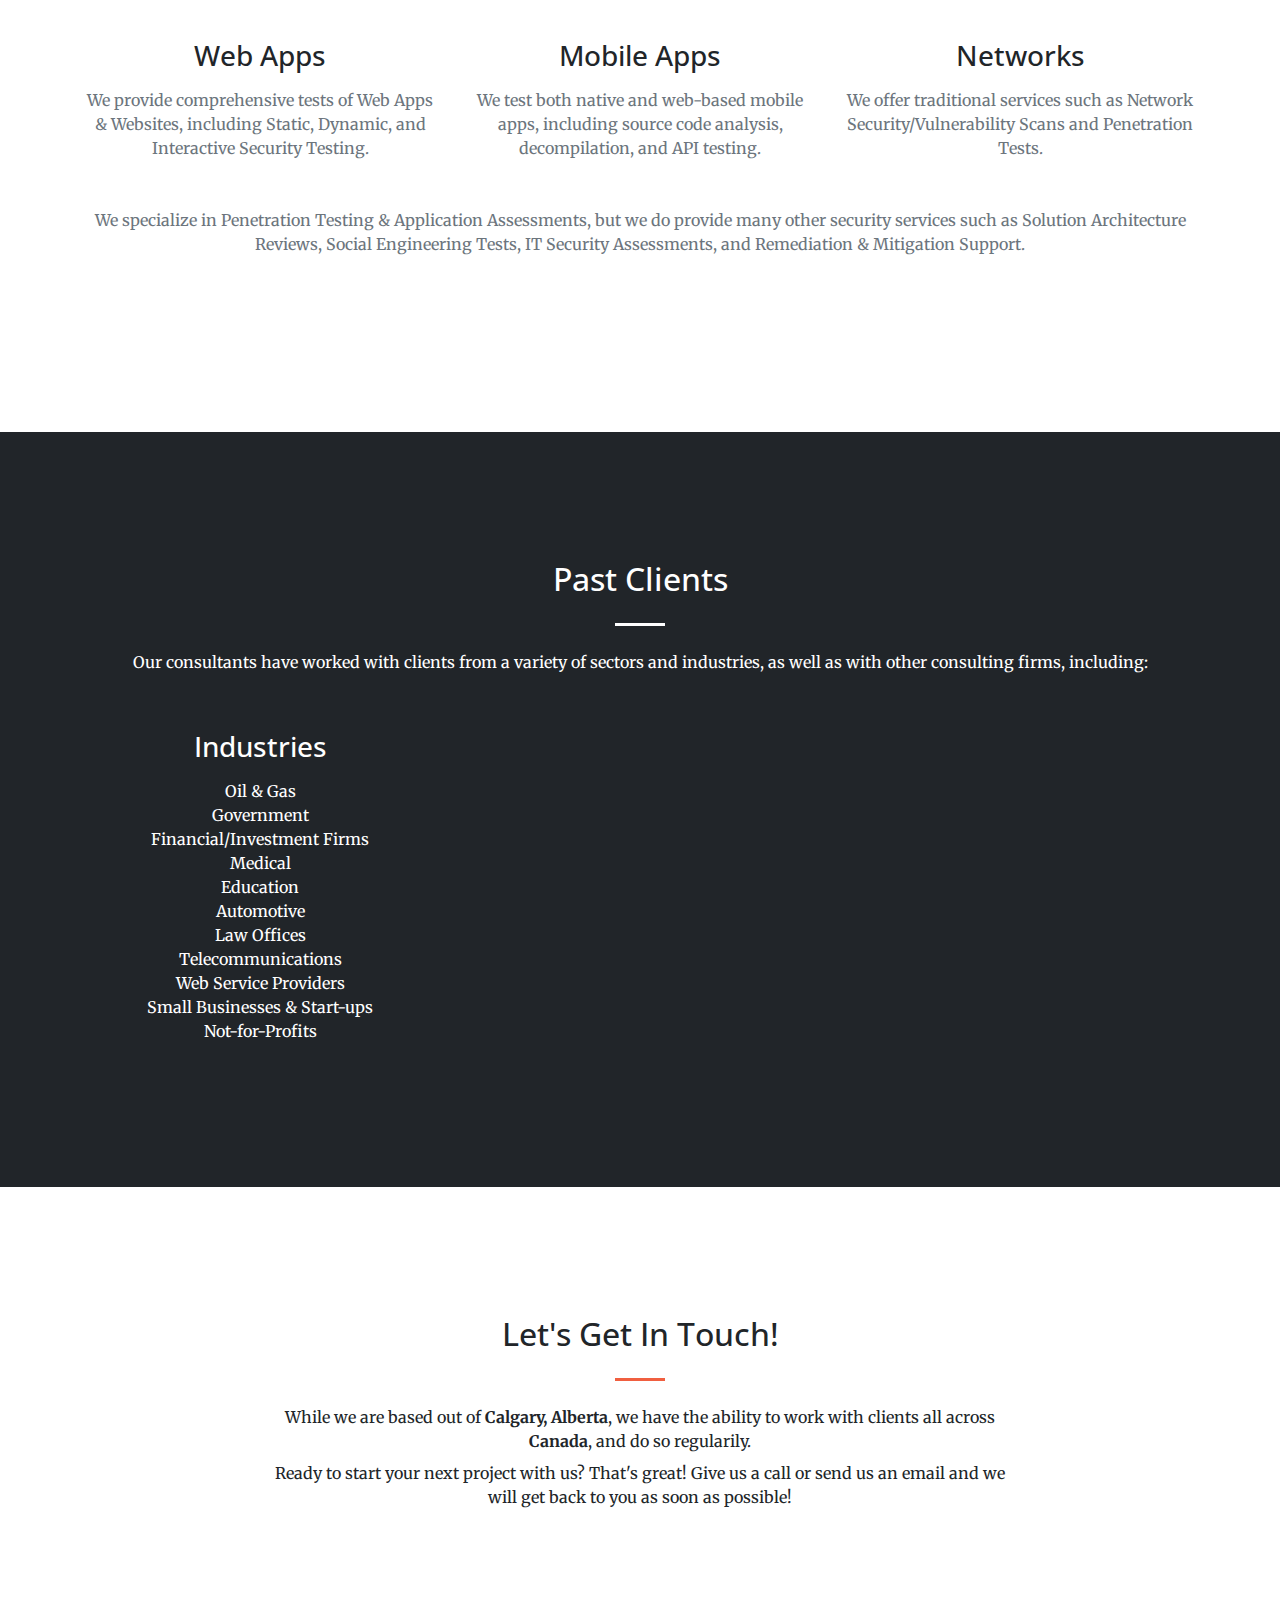
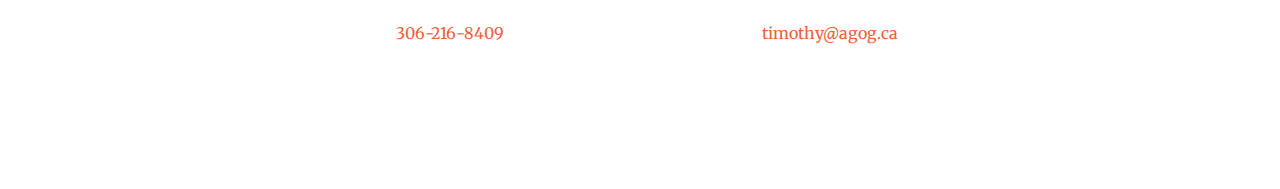
==== commit efa12eee: "Update index.html" ====
--- a/index.html
+++ b/index.html
@@ -149,7 +149,7 @@
       </div>
 			<div class="container">
         <div class="row">
-          <div class="col-lg-4 col-md-6 text-center">
+          <!--<div class="col-lg-4 col-md-6 text-center">
             <div class="service-box mt-5 mx-auto">
               <h3 class="mb-3 text-center">Clients</h3>
 							<ul class="list-unstyled">
@@ -165,7 +165,7 @@
 								<li>Corus Entertainment</li>
 							</ul>
             </div>
-          </div>
+          </div>-->
           <div class="col-lg-4 col-md-6 text-center">
             <div class="service-box mt-5 mx-auto">
 							<h3 class="mb-3 text-center">Industries</h3>
@@ -184,7 +184,7 @@
 							</ul>
             </div>
           </div>
-          <div class="col-lg-4 col-md-6 text-center">
+          <!--<div class="col-lg-4 col-md-6 text-center">
             <div class="service-box mt-5 mx-auto">
               <h3 class="mb-3 text-center">Consulting Firms</h3>
 							<ul class="list-unstyled">
@@ -194,7 +194,7 @@
 							</ul>
 						</div>
           </div>
-        </div>
+        </div>-->
       </div>
 	<!--<div class="row mt-5">
 		<div class="col-lg-4 col-md-6 text-center">
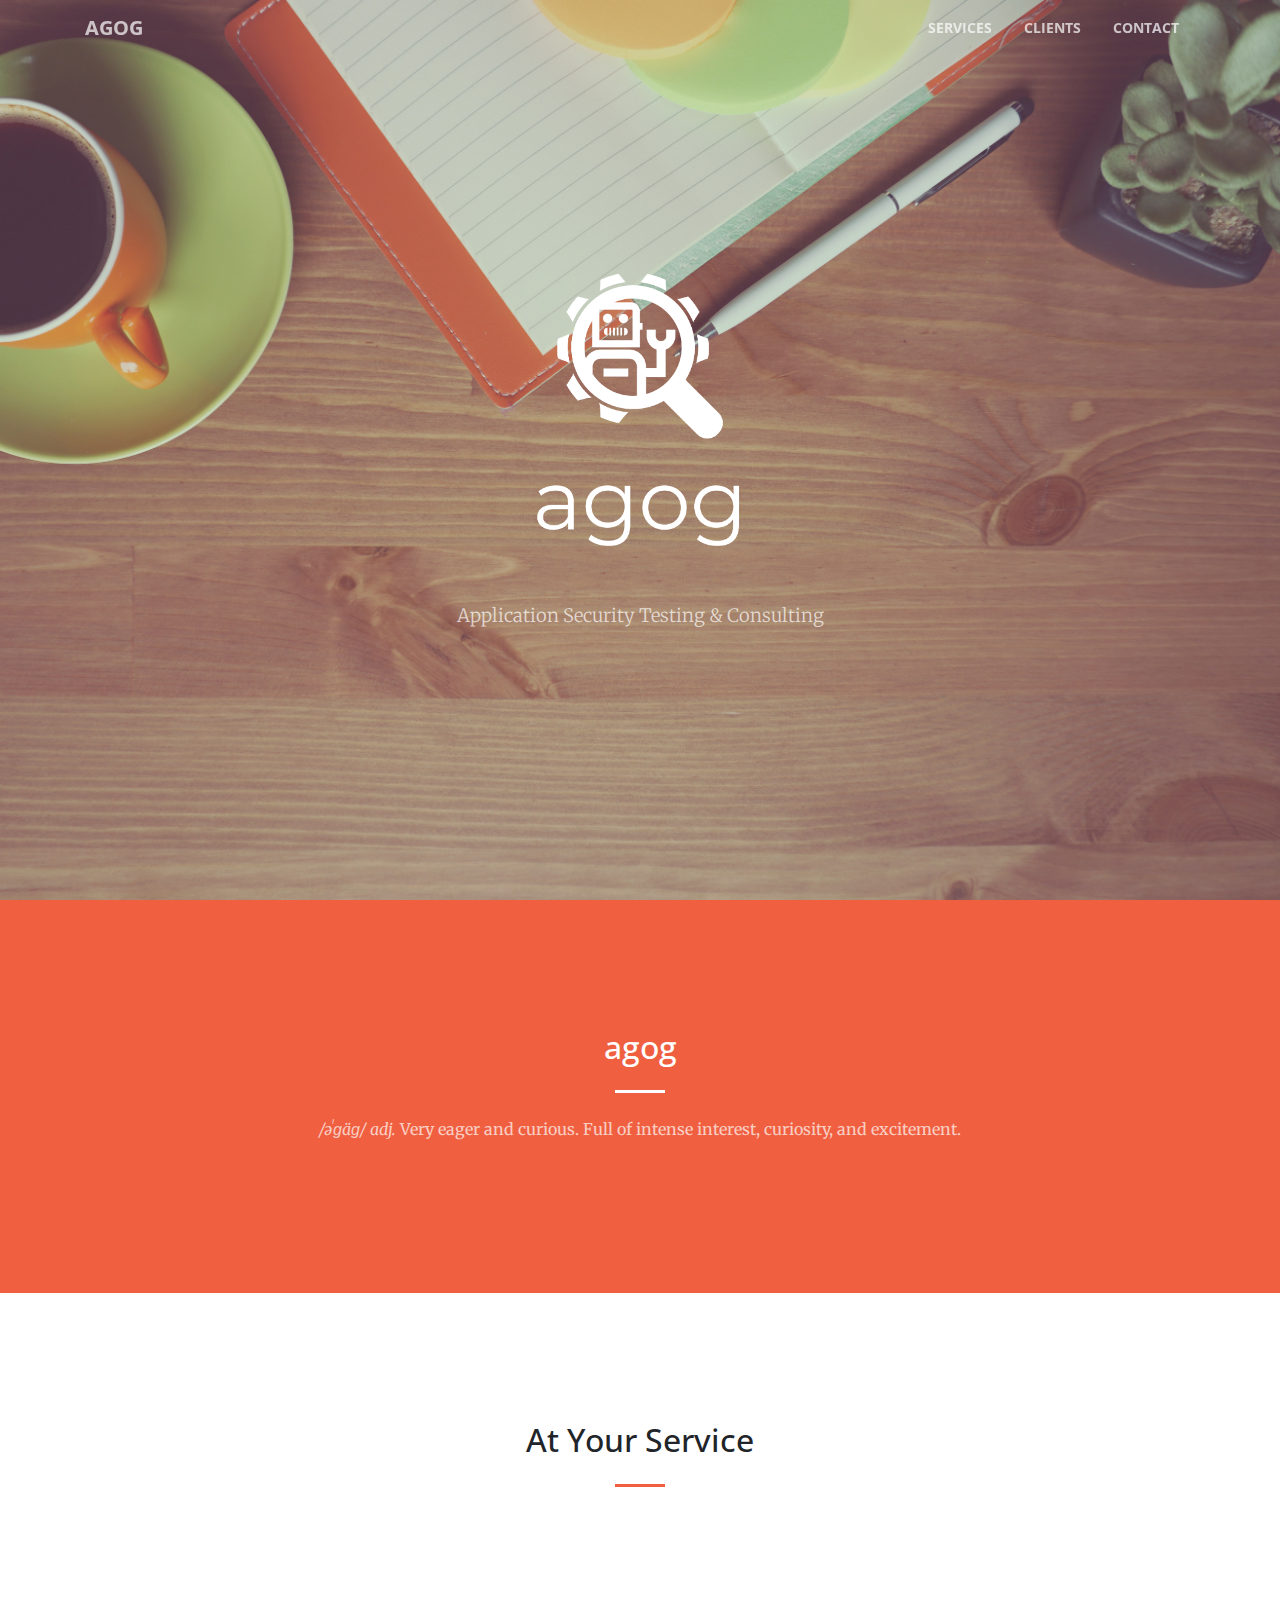
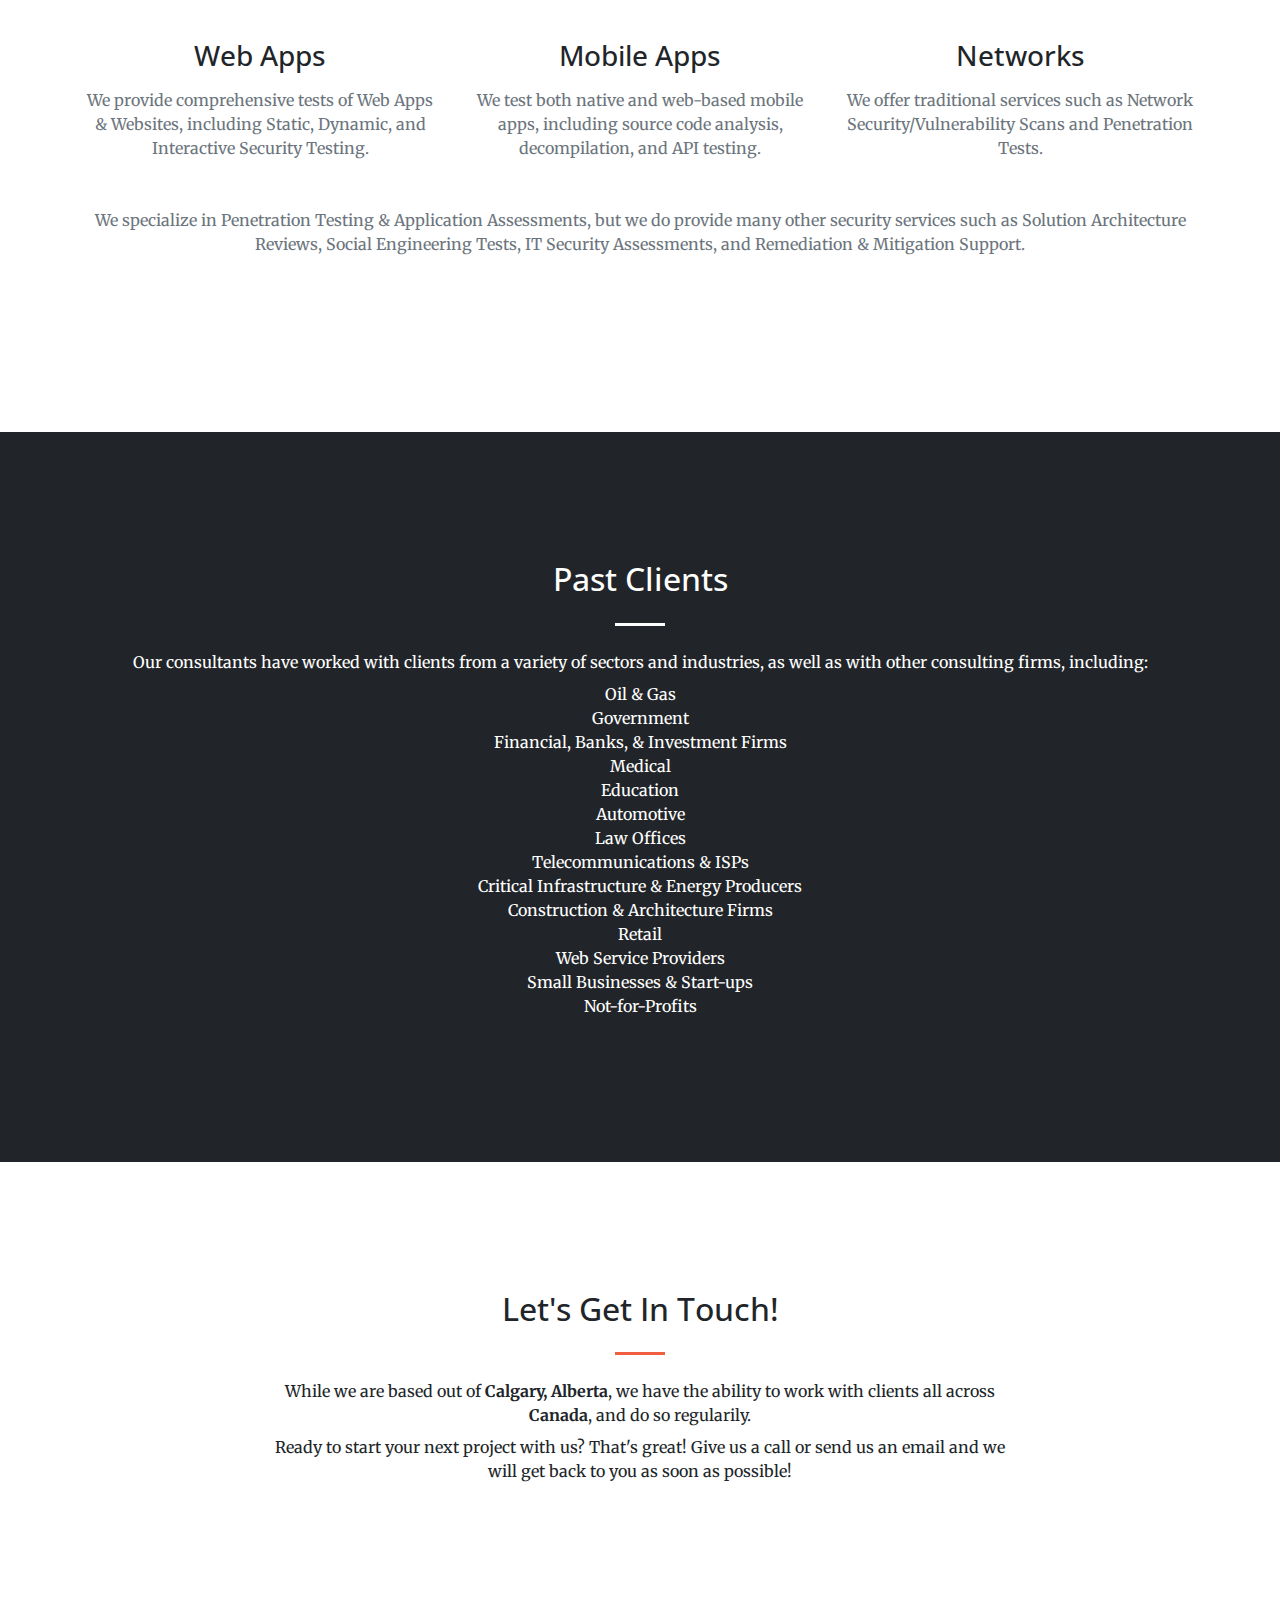
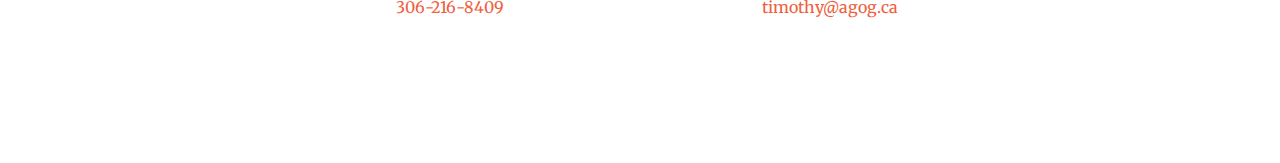
==== commit 756a8ae6: "Update index.html" ====
--- a/index.html
+++ b/index.html
@@ -138,7 +138,7 @@
     </section>
 
     <section id="clients" class="bg-dark text-white">
-			<div class="container">
+      <div class="container">
         <div class="row">
           <div class="col-lg-12 text-center">
 		              <h2 class="section-heading text-white">Past Clients</h2>	
@@ -147,66 +147,28 @@
           </div>
         </div>
       </div>
-			<div class="container">
-        <div class="row">
-          <!--<div class="col-lg-4 col-md-6 text-center">
-            <div class="service-box mt-5 mx-auto">
-              <h3 class="mb-3 text-center">Clients</h3>
-							<ul class="list-unstyled">
-								<li>The Government of British Columbia</li>
-								<li>WCB Manitoba</li>
-								<li>Hatsize Learning Corporation</li>
-								<li>The University of Calgary</li>
-								<li>CAAT Pension</li>
-								<li>Alberta Pensions Services Corporation</li>
-								<li>BCAA (British Columbia Automobile Association)</li>
-								<li>Coril Holdings</li>
-								<li>Shaw Communications</li>
-								<li>Corus Entertainment</li>
-							</ul>
-            </div>
-          </div>-->
-          <div class="col-lg-4 col-md-6 text-center">
-            <div class="service-box mt-5 mx-auto">
-							<h3 class="mb-3 text-center">Industries</h3>
-							<ul class="list-unstyled">
-								<li>Oil & Gas</li>
-								<li>Government</li>
-								<li>Financial/Investment Firms</li>
-								<li>Medical</li>
-								<li>Education</li>
-								<li>Automotive</li>
-								<li>Law Offices</li>
-								<li>Telecommunications</li>
-								<li>Web Service Providers</li>
-								<li>Small Businesses & Start-ups</li>
-								<li>Not-for-Profits</li>
-							</ul>
-            </div>
-          </div>
-          <!--<div class="col-lg-4 col-md-6 text-center">
-            <div class="service-box mt-5 mx-auto">
-              <h3 class="mb-3 text-center">Consulting Firms</h3>
-							<ul class="list-unstyled">
-								<li>Telus</li>
-								<li>Greycon</li>
-								<li>TripleCheck Consulting</li>
-							</ul>
-						</div>
-          </div>
-        </div>-->
-      </div>
-	<!--<div class="row mt-5">
-		<div class="col-lg-4 col-md-6 text-center">
-			<a href="https://www.campchestermere.com/" alt="camp chestermere website link"><img src="img/clients/camp-chestermere.png" alt="camp chestermere logo" class="client-logo" /></a>
-		</div>
-		<div class="col-lg-4 col-md-6 text-center">
-			<a href="https://www.garylewisfilms.com/" alt="gary lewis films website link"><img src="img/clients/gary-lewis-films.png" alt="gary lewis films logo" class="client-logo" /></a>
-		</div>
-		<div class="col-lg-4 col-md-6 text-center">
-			<a href="http://www.castlekingsidegames.com/" alt="castle kingside games website link"><img src="img/clients/castlekingsidegames.png" alt="castle kingside games logo" class="client-logo client-logo-bottom" /></a>
-		</div>
-	</div>-->
+      <div class="container">
+        <div class="row">
+          <div class="col-lg-12 text-center">
+		<ul class="list-unstyled">
+			<li>Oil & Gas</li>
+			<li>Government</li>
+			<li>Financial, Banks, & Investment Firms</li>
+			<li>Medical</li>
+			<li>Education</li>
+			<li>Automotive</li>
+			<li>Law Offices</li>
+			<li>Telecommunications & ISPs</li>
+			<li>Critical Infrastructure & Energy Producers</li>
+            <li>Construction & Architecture Firms</li>
+			<li>Retail</li>
+			<li>Web Service Providers</li>
+			<li>Small Businesses & Start-ups</li>
+			<li>Not-for-Profits</li>
+		</ul>
+            </div>
+          </div>
+      </div>
     </section>
 
     <section>
